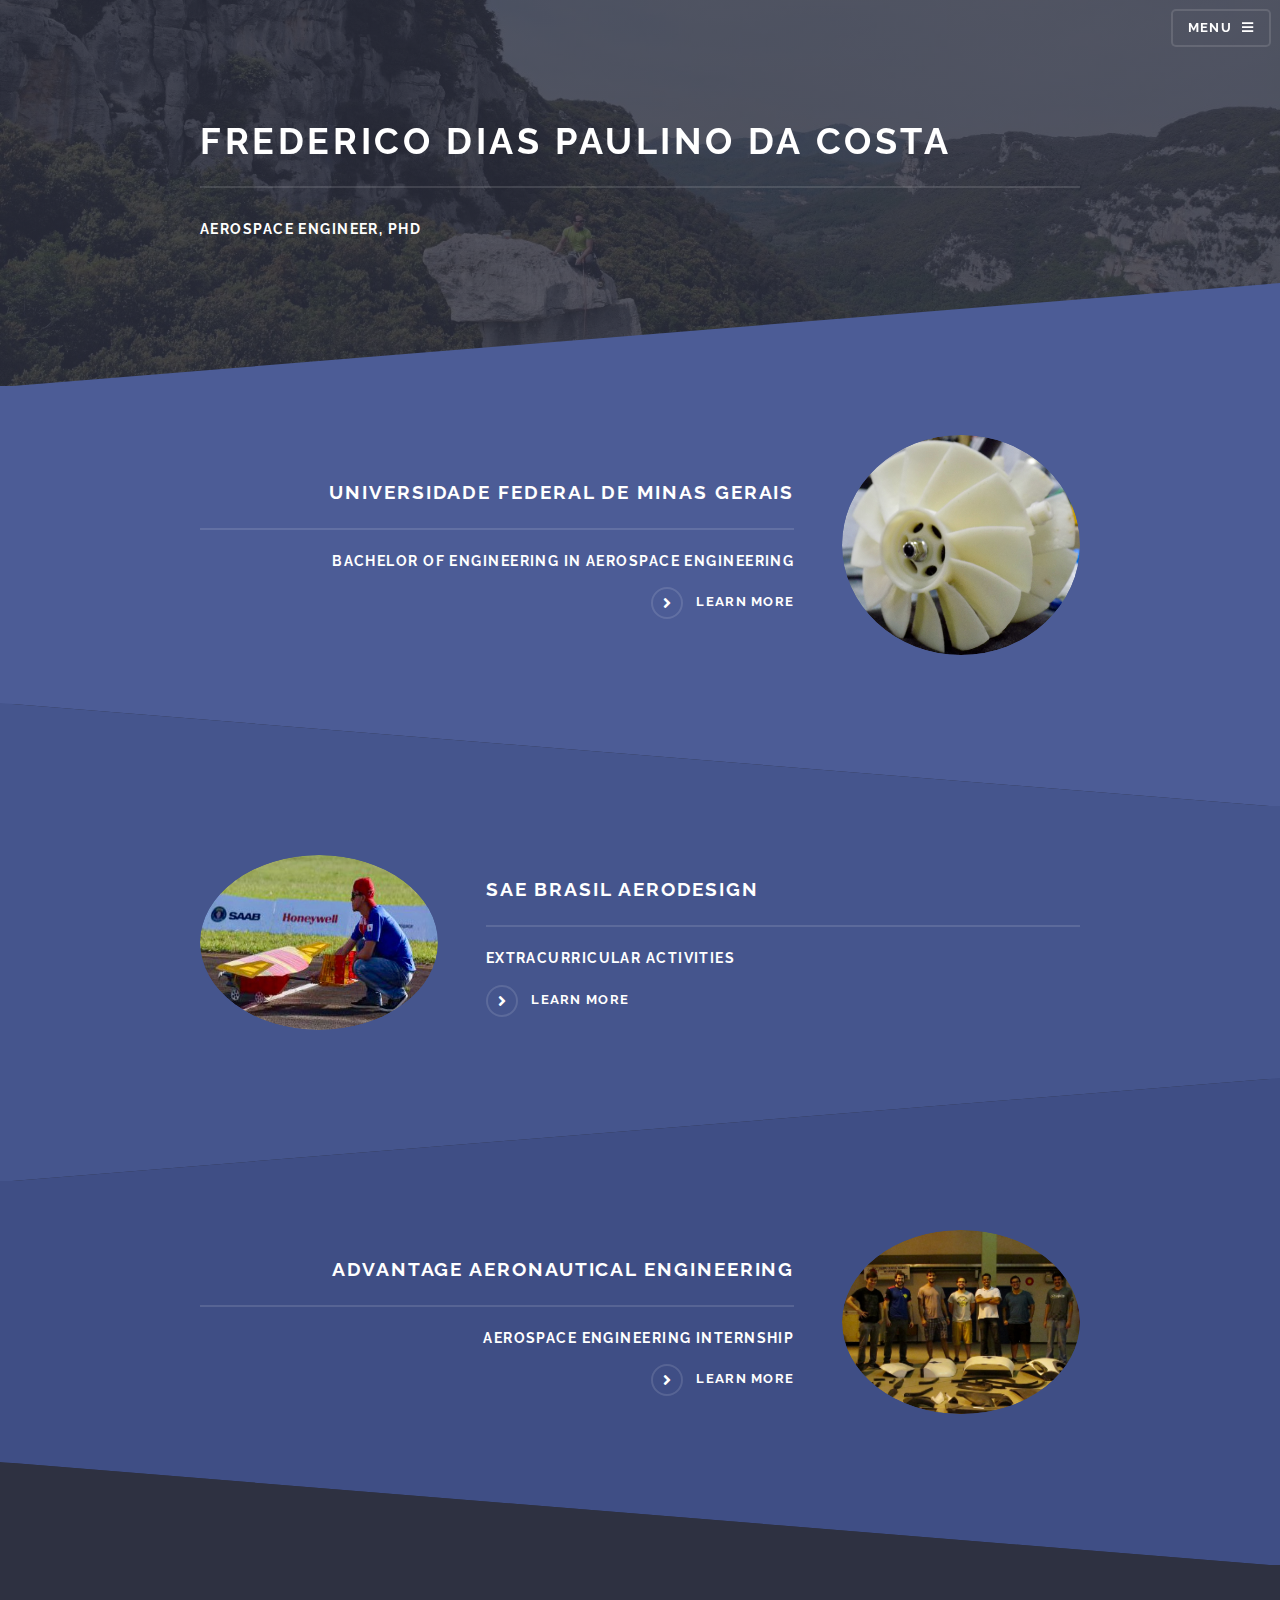
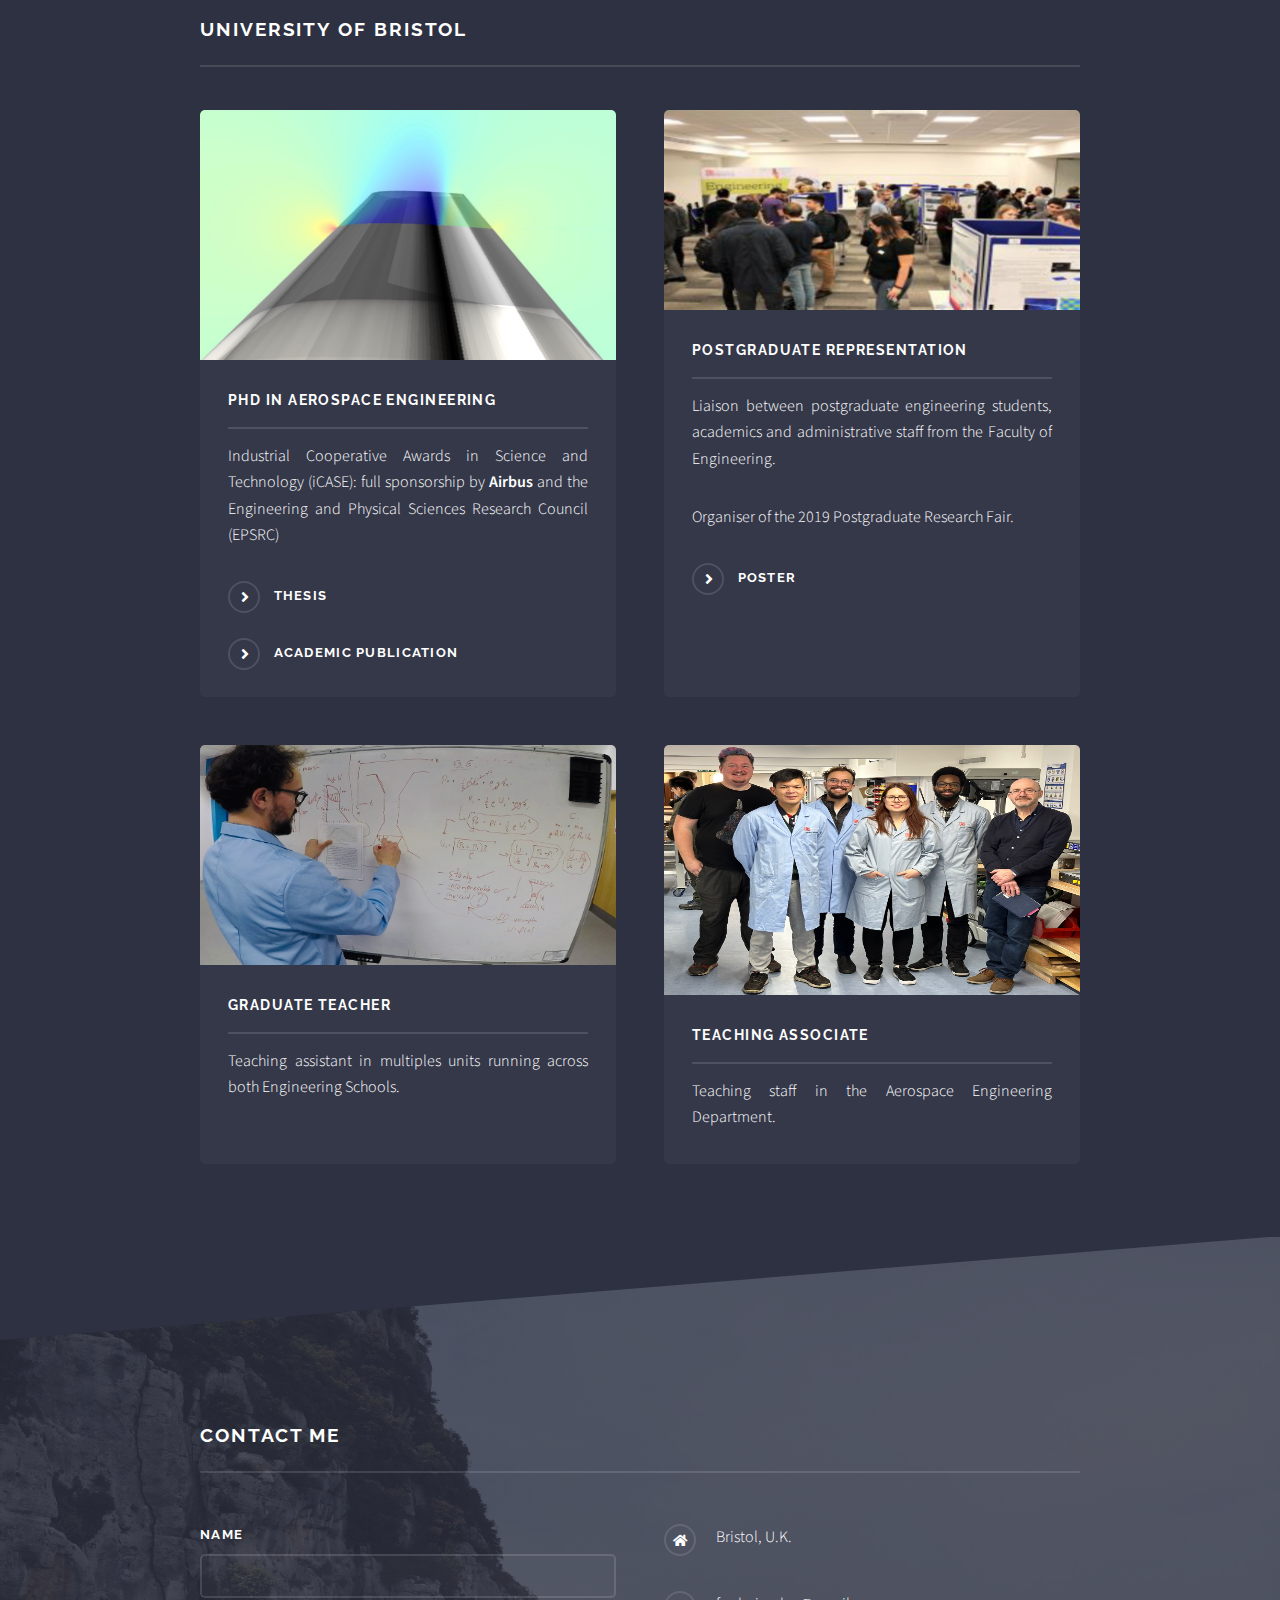
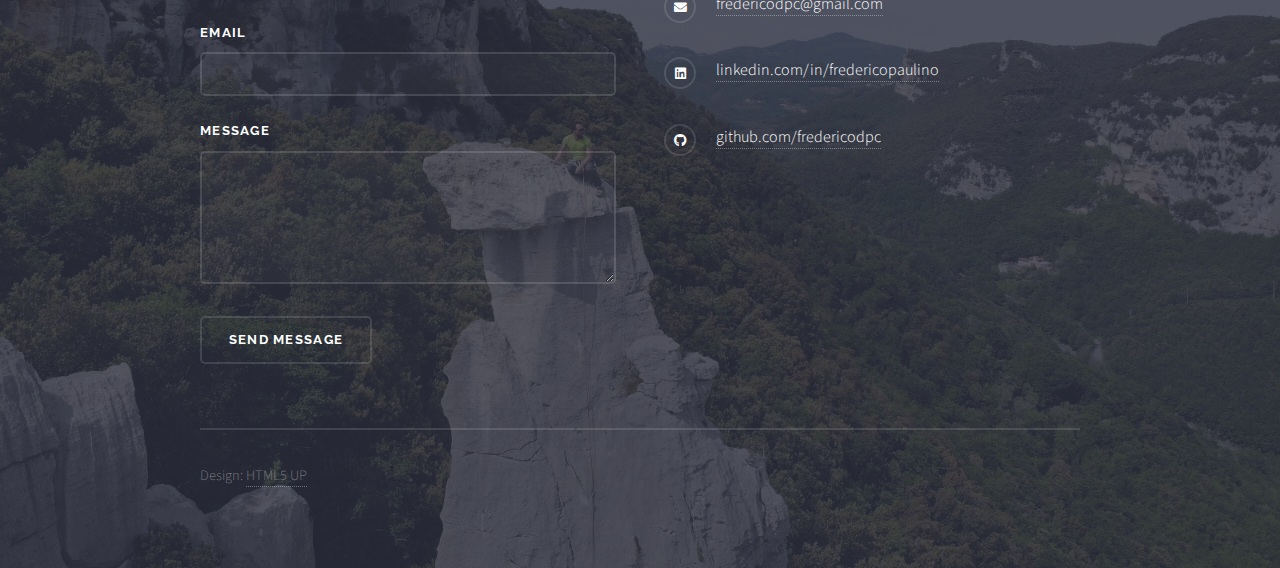
==== index.html @ e32baf4b "Initial commit" ====
<!DOCTYPE HTML>
<!--
	Solid State by HTML5 UP
	html5up.net | @ajlkn
	Free for personal and commercial use under the CCA 3.0 license (html5up.net/license)
-->
<html>
	<head>
		<title>Frederico Paulino, PhD</title>
		<meta charset="utf-8" />
		<meta name="viewport" content="width=device-width, initial-scale=1, user-scalable=no" />  
		<link rel="stylesheet" href="assets/css/main.css" />
		<noscript><link rel="stylesheet" href="assets/css/noscript.css" /></noscript>
	</head>
	<body class="is-preload">

		<!-- Page Wrapper -->
			<div id="page-wrapper">

				<!-- Header -->
					<header id="header" class="alt">
						<h1><a href="index.html">Frederico Paulino, PhD</a></h1>
						<nav>
							<a href="#menu">Menu</a>
						</nav>
					</header>

				<!-- Menu -->
					<nav id="menu">
						<div class="inner">
							<h2>Menu</h2>
							<ul class="links">
								<li><a href="index.html">Home</a></li>
								<li><a href="portfolio.html">Portfolio</a></li>
<!--								<li><a href="elements.html">Elements</a></li>-->
<!--								<li><a href="#">Log In</a></li>-->
<!--								<li><a href="#">Sign Up</a></li>-->
							</ul>
							<a href="#" class="close">Close</a>
						</div>
					</nav>

				<!-- Banner -->
					<section id="banner">
						<div class="inner">
<!--							<div class="logo"><span class="icon fa-gem"></span></div>-->
							<h2>Frederico Dias Paulino da Costa</h2>
							<h3>Aerospace Engineer, PhD</h3>
						</div>
					</section>

				<!-- Wrapper -->
					<section id="wrapper">

<!-- ********************************************************* -->
						<!-- One -->
							<section id="one" class="wrapper spotlight style1">
								<div class="inner">
                                    <a href="#" class="image"><img src="images/credf.jpeg" alt="" /></a>
									<div class="content">
										<h2 class="major">Universidade Federal de Minas Gerais</h2>
                                        <h3>Bachelor Of Engineering in Aerospace Engineering</h3>
                                        
<!--                                        <h3>2011 - 2017</h3>-->
                                        <a href="portfolio.html#ufmg" class="special">Learn more</a>
									</div>
								</div>
							</section>
<!-- ********************************************************* -->
						<!-- Two -->
							<section id="two" class="wrapper alt spotlight style2">
								<div class="inner">
									<a href="#" class="image"><img src="images/aerodesign_1.jpg" alt="" height="175"/></a>
									<div class="content">
										<h2 class="major">SAE Brasil AeroDesign</h2>
										<h3>Extracurricular Activities</h3>
<!--                                        <h3>2012 / 2013</h3>-->
                                        
										<a href="portfolio.html#aerodesign" class="special">Learn more</a>
									</div>
								</div>
							</section>
<!-- ********************************************************* -->
						<!-- Three -->
							<section id="three" class="wrapper spotlight style3">
								<div class="inner">
									<a href="#" class="image"><img src="images/advantage_7.jpg" alt="" /></a>
									<div class="content">
										<h2 class="major">Advantage Aeronautical Engineering</h2>
										<h3>Aerospace Engineering Internship</h3>
                                        
<!--                                        <h3>2016 - 2017</h3>-->
										<a href="portfolio.html#advantage" class="special">Learn more</a>
									</div>
								</div>
							</section>

						<!-- Four -->
							<section id="four" class="wrapper alt style1">
								<div class="inner">
									<h2 class="major">University of Bristol</h2>
<!--									<h3>2017 - 2023</h3>-->
									<section class="features">
										<article>
											<a href="#" class="image"><img src="images/shockshadow.jpeg" alt="" width="100" height="250"/></a>
                                            
											<h3 class="major">PhD in Aerospace Engineering</h3>
											
                                            <p align="justify">Industrial Cooperative Awards in Science and Technology (iCASE): full sponsorship by <strong>Airbus</strong> and the Engineering and Physical Sciences Research Council (EPSRC)</p>
											
                                            <a href="https://research-information.bris.ac.uk/en/studentTheses/simulation-of-observable-in-flight-shockwave-shadows" class="special">Thesis</a>
                                           
                                            <a href="https://arc.aiaa.org/doi/10.2514/6.2021-1483" class="special">Academic Publication </a> 
										</article>
										<article>
											<a href="#" class="image"><img src="images/pgr_rep.png" alt="" width="100" height="200"/></a>
											
                                            <h3 class="major">Postgraduate Representation</h3>
                                            
                                            <p align="justify">Liaison between postgraduate engineering students, academics and administrative staff from the Faculty of Engineering.</p>
                                            
                                            <p class="fa-billboard"> Organiser of the 2019 Postgraduate Research Fair.</p>
                                            
                                            <a href="images/poster.pdf" class="special">Poster</a>
										</article>
										<article>
											<a href="#" class="image"><img src="images/grad_teacher.jpeg" alt="" width="100" height="220"/></a>
											<h3 class="major">Graduate Teacher</h3>
<!--                                            <h5 align="justify">Delivery of virtual fluid mechanics labs during the 2019 pandemic</h5>-->
                                            
											<p align="justify">Teaching assistant in multiples units running across both Engineering Schools.</p>
                                            
                                            
										</article>
										<article>
											<a href="#" class="image"><img src="images/teach_assoc.png" alt="" width="100" height="250"/></a>
											<h3 class="major">Teaching Associate</h3>
											<p align="justify">Teaching staff in the Aerospace Engineering Department.</p>
										</article>
									</section>
<!--
									<ul class="actions">
										<li><a href="#" class="button">Browse All</a></li>
									</ul>
-->
								</div>
							</section>

					</section>

				<!-- Footer -->
					<section id="footer">
						<div class="inner">
							<h2 class="major">Contact Me</h2>
							<p></p>
							<form method="post" action="#">
								<div class="fields">
									<div class="field">
										<label for="name">Name</label>
										<input type="text" name="name" id="name" />
									</div>
									<div class="field">
										<label for="email">Email</label>
										<input type="email" name="email" id="email" />
									</div>
									<div class="field">
										<label for="message">Message</label>
										<textarea name="message" id="message" rows="4"></textarea>
									</div>
								</div>
								<ul class="actions">
									<li><input type="submit" value="Send Message" /></li>
								</ul>
							</form>
							<ul class="contact">
								<li class="icon solid fa-home">
									Bristol, U.K.<br />
								</li>
								<li class="icon solid fa-envelope"><a href="#">fredericodpc@gmail.com</a></li>
                                <li class="icon brands fa-linkedin"><a href="#">linkedin.com/in/fredericopaulino</a>
                                <li class="icon brands fa-github"><a href="#">github.com/fredericodpc</a></li>
							</ul>
							<ul class="copyright">
                                <li>
                                    Design: <a href="http://html5up.net">HTML5 UP</a>
                                </li>
							</ul>
						</div>
					</section>

			</div>

		<!-- Scripts -->
			<script src="assets/js/jquery.min.js"></script>
			<script src="assets/js/jquery.scrollex.min.js"></script>
			<script src="assets/js/browser.min.js"></script>
			<script src="assets/js/breakpoints.min.js"></script>
			<script src="assets/js/util.js"></script>
			<script src="assets/js/main.js"></script>

	</body>
</html>
---- assets/css/main.css ----
@import url(fontawesome-all.min.css);
@import url("https://fonts.googleapis.com/css?family=Raleway:200,700|Source+Sans+Pro:300,600,300italic,600italic");

/*
	Solid State by HTML5 UP
	html5up.net | @ajlkn
	Free for personal and commercial use under the CCA 3.0 license (html5up.net/license)
*/

html, body, div, span, applet, object,
iframe, h1, h2, h3, h4, h5, h6, p, blockquote,
pre, a, abbr, acronym, address, big, cite,
code, del, dfn, em, img, ins, kbd, q, s, samp,
small, strike, strong, sub, sup, tt, var, b,
u, i, center, dl, dt, dd, ol, ul, li, fieldset,
form, label, legend, table, caption, tbody,
tfoot, thead, tr, th, td, article, aside,
canvas, details, embed, figure, figcaption,
footer, header, hgroup, menu, nav, output, ruby,
section, summary, time, mark, audio, video {
	margin: 0;
	padding: 0;
	border: 0;
	font-size: 100%;
	font: inherit;
	vertical-align: baseline;}

article, aside, details, figcaption, figure,
footer, header, hgroup, menu, nav, section {
	display: block;}

body {
	line-height: 1;
}

ol, ul {
	list-style: none;
}

blockquote, q {
	quotes: none;
}

	blockquote:before, blockquote:after, q:before, q:after {
		content: '';
		content: none;
	}

table {
	border-collapse: collapse;
	border-spacing: 0;
}

body {
	-webkit-text-size-adjust: none;
}

mark {
	background-color: transparent;
	color: inherit;
}

input::-moz-focus-inner {
	border: 0;
	padding: 0;
}

input, select, textarea {
	-moz-appearance: none;
	-webkit-appearance: none;
	-ms-appearance: none;
	appearance: none;
}

/* Basic */

	@-ms-viewport {
		width: device-width;
	}

	body {
		-ms-overflow-style: scrollbar;
	}

	@media screen and (max-width: 480px) {

		html, body {
			min-width: 320px;
		}

	}

	html {
		box-sizing: border-box;
	}

	*, *:before, *:after {
		box-sizing: inherit;
	}

	body {
		background-color: #2e3141;
		background-image: linear-gradient(to top, rgba(46, 49, 65, 0.8), rgba(46, 49, 65, 0.8)), url("../../images/bg.jpg");
		background-size: auto,
 cover;
		background-attachment: fixed,
 fixed;
		background-position: center,
 center;
	}

		body.is-preload *, body.is-preload *:before, body.is-preload *:after {
			-moz-animation: none !important;
			-webkit-animation: none !important;
			-ms-animation: none !important;
			animation: none !important;
			-moz-transition: none !important;
			-webkit-transition: none !important;
			-ms-transition: none !important;
			transition: none !important;
		}

/* Type */

	body, input, select, textarea {
		color: #ffffff;
		font-family: "Source Sans Pro", Helvetica, sans-serif;
		font-size: 16.5pt;
		font-weight: 300;
		line-height: 1.65;
	}

		@media screen and (max-width: 1680px) {

			body, input, select, textarea {
				font-size: 13pt;
			}

		}

		@media screen and (max-width: 1280px) {

			body, input, select, textarea {
				font-size: 12pt;
			}

		}

		@media screen and (max-width: 980px) {

			body, input, select, textarea {
				font-size: 12pt;
			}

		}

		@media screen and (max-width: 736px) {

			body, input, select, textarea {
				font-size: 12pt;
			}

		}

		@media screen and (max-width: 480px) {

			body, input, select, textarea {
				font-size: 12pt;
			}

		}

	a {
		-moz-transition: color 0.2s ease-in-out, border-bottom-color 0.2s ease-in-out;
		-webkit-transition: color 0.2s ease-in-out, border-bottom-color 0.2s ease-in-out;
		-ms-transition: color 0.2s ease-in-out, border-bottom-color 0.2s ease-in-out;
		transition: color 0.2s ease-in-out, border-bottom-color 0.2s ease-in-out;
		border-bottom: dotted 1px rgba(255, 255, 255, 0.35);
		color: #ffffff;
		text-decoration: none;
	}

		a:hover {
			border-bottom-color: transparent;
			color: #ffffff !important;
		}

		a.special:not(.button) {
			text-decoration: none;
			border-bottom: 0;
			display: block;
			font-family: Raleway, Helvetica, sans-serif;
			font-size: 0.8em;
			font-weight: 700;
			letter-spacing: 0.1em;
			margin: 0 0 2em 0;
			text-transform: uppercase;
		}

			a.special:not(.button):before {
				-moz-osx-font-smoothing: grayscale;
				-webkit-font-smoothing: antialiased;
				display: inline-block;
				font-style: normal;
				font-variant: normal;
				text-rendering: auto;
				line-height: 1;
				text-transform: none !important;
				font-family: 'Font Awesome 5 Free';
				font-weight: 900;
			}

			a.special:not(.button):before {
				-moz-transition: background-color 0.2s ease-in-out;
				-webkit-transition: background-color 0.2s ease-in-out;
				-ms-transition: background-color 0.2s ease-in-out;
				transition: background-color 0.2s ease-in-out;
				border-radius: 100%;
				border: solid 2px rgba(255, 255, 255, 0.125);
				content: '\f105';
				display: inline-block;
				font-size: 1.25em;
				height: 2em;
				line-height: 1.75em;
				margin-right: 0.85em;
				text-align: center;
				text-indent: 0.15em;
				vertical-align: middle;
				width: 2em;
			}

			a.special:not(.button):hover:before {
				background-color: rgba(255, 255, 255, 0.025);
			}

			a.special:not(.button):active:before {
				background-color: rgba(255, 255, 255, 0.075);
			}

	strong, b {
		color: #ffffff;
		font-weight: 600;
	}

	em, i {
		font-style: italic;
	}

	p {
		margin: 0 0 2em 0;
	}

	h1, h2, h3, h4, h5, h6 {
		color: #ffffff;
		font-family: Raleway, Helvetica, sans-serif;
		font-weight: 700;
		letter-spacing: 0.1em;
		margin: 0 0 1em 0;
		text-transform: uppercase;
	}

		h1 a, h2 a, h3 a, h4 a, h5 a, h6 a {
			color: inherit;
			text-decoration: none;
			border-bottom: 0;
		}

		h1 span, h2 span, h3 span, h4 span, h5 span, h6 span {
			font-weight: 200;
		}

		h1.major, h2.major, h3.major, h4.major, h5.major, h6.major {
			padding-bottom: 1em;
			border-bottom: solid 2px rgba(255, 255, 255, 0.125);
		}

	h2 {
		font-size: 1.2em;
	}

	h3 {
		font-size: 0.9em;
	}

	h4 {
		font-size: 0.7em;
	}

	h5 {
		font-size: 0.7em;
	}

	h6 {
		font-size: 0.7em;
	}

	@media screen and (max-width: 736px) {

		h2 {
			font-size: 1em;
		}

		h3 {
			font-size: 0.8em;
		}

	}

	sub {
		font-size: 0.8em;
		position: relative;
		top: 0.5em;
	}

	sup {
		font-size: 0.8em;
		position: relative;
		top: -0.5em;
	}

	blockquote {
		border-left: solid 4px rgba(255, 255, 255, 0.125);
		font-style: italic;
		margin: 0 0 2em 0;
		padding: 0.5em 0 0.5em 2em;
	}

	code {
		background: rgba(255, 255, 255, 0.025);
		border-radius: 5px;
		border: solid 2px rgba(255, 255, 255, 0.125);
		font-family: "Courier New", monospace;
		font-size: 0.9em;
		margin: 0 0.25em;
		padding: 0.25em 0.65em;
	}

	pre {
		-webkit-overflow-scrolling: touch;
		font-family: "Courier New", monospace;
		font-size: 0.9em;
		margin: 0 0 2em 0;
	}

		pre code {
			display: block;
			line-height: 1.75em;
			padding: 1em 1.5em;
			overflow-x: auto;
		}

	hr {
		border: 0;
		border-bottom: solid 2px rgba(255, 255, 255, 0.125);
		margin: 2.5em 0;
	}

		hr.major {
			margin: 4em 0;
		}

	.align-left {
		text-align: left;
	}

	.align-center {
		text-align: center;
	}

	.align-right {
		text-align: right;
	}

/* Row */

	.row {
		display: flex;
		flex-wrap: wrap;
		box-sizing: border-box;
		align-items: stretch;
	}

		.row > * {
			box-sizing: border-box;
		}

		.row.gtr-uniform > * > :last-child {
			margin-bottom: 0;
		}

		.row.aln-left {
			justify-content: flex-start;
		}

		.row.aln-center {
			justify-content: center;
		}

		.row.aln-right {
			justify-content: flex-end;
		}

		.row.aln-top {
			align-items: flex-start;
		}

		.row.aln-middle {
			align-items: center;
		}

		.row.aln-bottom {
			align-items: flex-end;
		}

		.row > .imp {
			order: -1;
		}

		.row > .col-1 {
			width: 8.33333%;
		}

		.row > .off-1 {
			margin-left: 8.33333%;
		}

		.row > .col-2 {
			width: 16.66667%;
		}

		.row > .off-2 {
			margin-left: 16.66667%;
		}

		.row > .col-3 {
			width: 25%;
		}

		.row > .off-3 {
			margin-left: 25%;
		}

		.row > .col-4 {
			width: 33.33333%;
		}

		.row > .off-4 {
			margin-left: 33.33333%;
		}

		.row > .col-5 {
			width: 41.66667%;
		}

		.row > .off-5 {
			margin-left: 41.66667%;
		}

		.row > .col-6 {
			width: 50%;
		}

		.row > .off-6 {
			margin-left: 50%;
		}

		.row > .col-7 {
			width: 58.33333%;
		}

		.row > .off-7 {
			margin-left: 58.33333%;
		}

		.row > .col-8 {
			width: 66.66667%;
		}

		.row > .off-8 {
			margin-left: 66.66667%;
		}

		.row > .col-9 {
			width: 75%;
		}

		.row > .off-9 {
			margin-left: 75%;
		}

		.row > .col-10 {
			width: 83.33333%;
		}

		.row > .off-10 {
			margin-left: 83.33333%;
		}

		.row > .col-11 {
			width: 91.66667%;
		}

		.row > .off-11 {
			margin-left: 91.66667%;
		}

		.row > .col-12 {
			width: 100%;
		}

		.row > .off-12 {
			margin-left: 100%;
		}

		.row.gtr-0 {
			margin-top: 0;
			margin-left: 0em;
		}

			.row.gtr-0 > * {
				padding: 0 0 0 0em;
			}

			.row.gtr-0.gtr-uniform {
				margin-top: 0em;
			}

				.row.gtr-0.gtr-uniform > * {
					padding-top: 0em;
				}

		.row.gtr-25 {
			margin-top: 0;
			margin-left: -0.4375em;
		}

			.row.gtr-25 > * {
				padding: 0 0 0 0.4375em;
			}

			.row.gtr-25.gtr-uniform {
				margin-top: -0.4375em;
			}

				.row.gtr-25.gtr-uniform > * {
					padding-top: 0.4375em;
				}

		.row.gtr-50 {
			margin-top: 0;
			margin-left: -0.875em;
		}

			.row.gtr-50 > * {
				padding: 0 0 0 0.875em;
			}

			.row.gtr-50.gtr-uniform {
				margin-top: -0.875em;
			}

				.row.gtr-50.gtr-uniform > * {
					padding-top: 0.875em;
				}

		.row {
			margin-top: 0;
			margin-left: -1.75em;
		}

			.row > * {
				padding: 0 0 0 1.75em;
			}

			.row.gtr-uniform {
				margin-top: -1.75em;
			}

				.row.gtr-uniform > * {
					padding-top: 1.75em;
				}

		.row.gtr-150 {
			margin-top: 0;
			margin-left: -2.625em;
		}

			.row.gtr-150 > * {
				padding: 0 0 0 2.625em;
			}

			.row.gtr-150.gtr-uniform {
				margin-top: -2.625em;
			}

				.row.gtr-150.gtr-uniform > * {
					padding-top: 2.625em;
				}

		.row.gtr-200 {
			margin-top: 0;
			margin-left: -3.5em;
		}

			.row.gtr-200 > * {
				padding: 0 0 0 3.5em;
			}

			.row.gtr-200.gtr-uniform {
				margin-top: -3.5em;
			}

				.row.gtr-200.gtr-uniform > * {
					padding-top: 3.5em;
				}

		@media screen and (max-width: 1680px) {

			.row {
				display: flex;
				flex-wrap: wrap;
				box-sizing: border-box;
				align-items: stretch;
			}

				.row > * {
					box-sizing: border-box;
				}

				.row.gtr-uniform > * > :last-child {
					margin-bottom: 0;
				}

				.row.aln-left {
					justify-content: flex-start;
				}

				.row.aln-center {
					justify-content: center;
				}

				.row.aln-right {
					justify-content: flex-end;
				}

				.row.aln-top {
					align-items: flex-start;
				}

				.row.aln-middle {
					align-items: center;
				}

				.row.aln-bottom {
					align-items: flex-end;
				}

				.row > .imp-xlarge {
					order: -1;
				}

				.row > .col-1-xlarge {
					width: 8.33333%;
				}

				.row > .off-1-xlarge {
					margin-left: 8.33333%;
				}

				.row > .col-2-xlarge {
					width: 16.66667%;
				}

				.row > .off-2-xlarge {
					margin-left: 16.66667%;
				}

				.row > .col-3-xlarge {
					width: 25%;
				}

				.row > .off-3-xlarge {
					margin-left: 25%;
				}

				.row > .col-4-xlarge {
					width: 33.33333%;
				}

				.row > .off-4-xlarge {
					margin-left: 33.33333%;
				}

				.row > .col-5-xlarge {
					width: 41.66667%;
				}

				.row > .off-5-xlarge {
					margin-left: 41.66667%;
				}

				.row > .col-6-xlarge {
					width: 50%;
				}

				.row > .off-6-xlarge {
					margin-left: 50%;
				}

				.row > .col-7-xlarge {
					width: 58.33333%;
				}

				.row > .off-7-xlarge {
					margin-left: 58.33333%;
				}

				.row > .col-8-xlarge {
					width: 66.66667%;
				}

				.row > .off-8-xlarge {
					margin-left: 66.66667%;
				}

				.row > .col-9-xlarge {
					width: 75%;
				}

				.row > .off-9-xlarge {
					margin-left: 75%;
				}

				.row > .col-10-xlarge {
					width: 83.33333%;
				}

				.row > .off-10-xlarge {
					margin-left: 83.33333%;
				}

				.row > .col-11-xlarge {
					width: 91.66667%;
				}

				.row > .off-11-xlarge {
					margin-left: 91.66667%;
				}

				.row > .col-12-xlarge {
					width: 100%;
				}

				.row > .off-12-xlarge {
					margin-left: 100%;
				}

				.row.gtr-0 {
					margin-top: 0;
					margin-left: 0em;
				}

					.row.gtr-0 > * {
						padding: 0 0 0 0em;
					}

					.row.gtr-0.gtr-uniform {
						margin-top: 0em;
					}

						.row.gtr-0.gtr-uniform > * {
							padding-top: 0em;
						}

				.row.gtr-25 {
					margin-top: 0;
					margin-left: -0.4375em;
				}

					.row.gtr-25 > * {
						padding: 0 0 0 0.4375em;
					}

					.row.gtr-25.gtr-uniform {
						margin-top: -0.4375em;
					}

						.row.gtr-25.gtr-uniform > * {
							padding-top: 0.4375em;
						}

				.row.gtr-50 {
					margin-top: 0;
					margin-left: -0.875em;
				}

					.row.gtr-50 > * {
						padding: 0 0 0 0.875em;
					}

					.row.gtr-50.gtr-uniform {
						margin-top: -0.875em;
					}

						.row.gtr-50.gtr-uniform > * {
							padding-top: 0.875em;
						}

				.row {
					margin-top: 0;
					margin-left: -1.75em;
				}

					.row > * {
						padding: 0 0 0 1.75em;
					}

					.row.gtr-uniform {
						margin-top: -1.75em;
					}

						.row.gtr-uniform > * {
							padding-top: 1.75em;
						}

				.row.gtr-150 {
					margin-top: 0;
					margin-left: -2.625em;
				}

					.row.gtr-150 > * {
						padding: 0 0 0 2.625em;
					}

					.row.gtr-150.gtr-uniform {
						margin-top: -2.625em;
					}

						.row.gtr-150.gtr-uniform > * {
							padding-top: 2.625em;
						}

				.row.gtr-200 {
					margin-top: 0;
					margin-left: -3.5em;
				}

					.row.gtr-200 > * {
						padding: 0 0 0 3.5em;
					}

					.row.gtr-200.gtr-uniform {
						margin-top: -3.5em;
					}

						.row.gtr-200.gtr-uniform > * {
							padding-top: 3.5em;
						}

		}

		@media screen and (max-width: 1280px) {

			.row {
				display: flex;
				flex-wrap: wrap;
				box-sizing: border-box;
				align-items: stretch;
			}

				.row > * {
					box-sizing: border-box;
				}

				.row.gtr-uniform > * > :last-child {
					margin-bottom: 0;
				}

				.row.aln-left {
					justify-content: flex-start;
				}

				.row.aln-center {
					justify-content: center;
				}

				.row.aln-right {
					justify-content: flex-end;
				}

				.row.aln-top {
					align-items: flex-start;
				}

				.row.aln-middle {
					align-items: center;
				}

				.row.aln-bottom {
					align-items: flex-end;
				}

				.row > .imp-large {
					order: -1;
				}

				.row > .col-1-large {
					width: 8.33333%;
				}

				.row > .off-1-large {
					margin-left: 8.33333%;
				}

				.row > .col-2-large {
					width: 16.66667%;
				}

				.row > .off-2-large {
					margin-left: 16.66667%;
				}

				.row > .col-3-large {
					width: 25%;
				}

				.row > .off-3-large {
					margin-left: 25%;
				}

				.row > .col-4-large {
					width: 33.33333%;
				}

				.row > .off-4-large {
					margin-left: 33.33333%;
				}

				.row > .col-5-large {
					width: 41.66667%;
				}

				.row > .off-5-large {
					margin-left: 41.66667%;
				}

				.row > .col-6-large {
					width: 50%;
				}

				.row > .off-6-large {
					margin-left: 50%;
				}

				.row > .col-7-large {
					width: 58.33333%;
				}

				.row > .off-7-large {
					margin-left: 58.33333%;
				}

				.row > .col-8-large {
					width: 66.66667%;
				}

				.row > .off-8-large {
					margin-left: 66.66667%;
				}

				.row > .col-9-large {
					width: 75%;
				}

				.row > .off-9-large {
					margin-left: 75%;
				}

				.row > .col-10-large {
					width: 83.33333%;
				}

				.row > .off-10-large {
					margin-left: 83.33333%;
				}

				.row > .col-11-large {
					width: 91.66667%;
				}

				.row > .off-11-large {
					margin-left: 91.66667%;
				}

				.row > .col-12-large {
					width: 100%;
				}

				.row > .off-12-large {
					margin-left: 100%;
				}

				.row.gtr-0 {
					margin-top: 0;
					margin-left: 0em;
				}

					.row.gtr-0 > * {
						padding: 0 0 0 0em;
					}

					.row.gtr-0.gtr-uniform {
						margin-top: 0em;
					}

						.row.gtr-0.gtr-uniform > * {
							padding-top: 0em;
						}

				.row.gtr-25 {
					margin-top: 0;
					margin-left: -0.4375em;
				}

					.row.gtr-25 > * {
						padding: 0 0 0 0.4375em;
					}

					.row.gtr-25.gtr-uniform {
						margin-top: -0.4375em;
					}

						.row.gtr-25.gtr-uniform > * {
							padding-top: 0.4375em;
						}

				.row.gtr-50 {
					margin-top: 0;
					margin-left: -0.875em;
				}

					.row.gtr-50 > * {
						padding: 0 0 0 0.875em;
					}

					.row.gtr-50.gtr-uniform {
						margin-top: -0.875em;
					}

						.row.gtr-50.gtr-uniform > * {
							padding-top: 0.875em;
						}

				.row {
					margin-top: 0;
					margin-left: -1.75em;
				}

					.row > * {
						padding: 0 0 0 1.75em;
					}

					.row.gtr-uniform {
						margin-top: -1.75em;
					}

						.row.gtr-uniform > * {
							padding-top: 1.75em;
						}

				.row.gtr-150 {
					margin-top: 0;
					margin-left: -2.625em;
				}

					.row.gtr-150 > * {
						padding: 0 0 0 2.625em;
					}

					.row.gtr-150.gtr-uniform {
						margin-top: -2.625em;
					}

						.row.gtr-150.gtr-uniform > * {
							padding-top: 2.625em;
						}

				.row.gtr-200 {
					margin-top: 0;
					margin-left: -3.5em;
				}

					.row.gtr-200 > * {
						padding: 0 0 0 3.5em;
					}

					.row.gtr-200.gtr-uniform {
						margin-top: -3.5em;
					}

						.row.gtr-200.gtr-uniform > * {
							padding-top: 3.5em;
						}

		}

		@media screen and (max-width: 980px) {

			.row {
				display: flex;
				flex-wrap: wrap;
				box-sizing: border-box;
				align-items: stretch;
			}

				.row > * {
					box-sizing: border-box;
				}

				.row.gtr-uniform > * > :last-child {
					margin-bottom: 0;
				}

				.row.aln-left {
					justify-content: flex-start;
				}

				.row.aln-center {
					justify-content: center;
				}

				.row.aln-right {
					justify-content: flex-end;
				}

				.row.aln-top {
					align-items: flex-start;
				}

				.row.aln-middle {
					align-items: center;
				}

				.row.aln-bottom {
					align-items: flex-end;
				}

				.row > .imp-medium {
					order: -1;
				}

				.row > .col-1-medium {
					width: 8.33333%;
				}

				.row > .off-1-medium {
					margin-left: 8.33333%;
				}

				.row > .col-2-medium {
					width: 16.66667%;
				}

				.row > .off-2-medium {
					margin-left: 16.66667%;
				}

				.row > .col-3-medium {
					width: 25%;
				}

				.row > .off-3-medium {
					margin-left: 25%;
				}

				.row > .col-4-medium {
					width: 33.33333%;
				}

				.row > .off-4-medium {
					margin-left: 33.33333%;
				}

				.row > .col-5-medium {
					width: 41.66667%;
				}

				.row > .off-5-medium {
					margin-left: 41.66667%;
				}

				.row > .col-6-medium {
					width: 50%;
				}

				.row > .off-6-medium {
					margin-left: 50%;
				}

				.row > .col-7-medium {
					width: 58.33333%;
				}

				.row > .off-7-medium {
					margin-left: 58.33333%;
				}

				.row > .col-8-medium {
					width: 66.66667%;
				}

				.row > .off-8-medium {
					margin-left: 66.66667%;
				}

				.row > .col-9-medium {
					width: 75%;
				}

				.row > .off-9-medium {
					margin-left: 75%;
				}

				.row > .col-10-medium {
					width: 83.33333%;
				}

				.row > .off-10-medium {
					margin-left: 83.33333%;
				}

				.row > .col-11-medium {
					width: 91.66667%;
				}

				.row > .off-11-medium {
					margin-left: 91.66667%;
				}

				.row > .col-12-medium {
					width: 100%;
				}

				.row > .off-12-medium {
					margin-left: 100%;
				}

				.row.gtr-0 {
					margin-top: 0;
					margin-left: 0em;
				}

					.row.gtr-0 > * {
						padding: 0 0 0 0em;
					}

					.row.gtr-0.gtr-uniform {
						margin-top: 0em;
					}

						.row.gtr-0.gtr-uniform > * {
							padding-top: 0em;
						}

				.row.gtr-25 {
					margin-top: 0;
					margin-left: -0.4375em;
				}

					.row.gtr-25 > * {
						padding: 0 0 0 0.4375em;
					}

					.row.gtr-25.gtr-uniform {
						margin-top: -0.4375em;
					}

						.row.gtr-25.gtr-uniform > * {
							padding-top: 0.4375em;
						}

				.row.gtr-50 {
					margin-top: 0;
					margin-left: -0.875em;
				}

					.row.gtr-50 > * {
						padding: 0 0 0 0.875em;
					}

					.row.gtr-50.gtr-uniform {
						margin-top: -0.875em;
					}

						.row.gtr-50.gtr-uniform > * {
							padding-top: 0.875em;
						}

				.row {
					margin-top: 0;
					margin-left: -1.75em;
				}

					.row > * {
						padding: 0 0 0 1.75em;
					}

					.row.gtr-uniform {
						margin-top: -1.75em;
					}

						.row.gtr-uniform > * {
							padding-top: 1.75em;
						}

				.row.gtr-150 {
					margin-top: 0;
					margin-left: -2.625em;
				}

					.row.gtr-150 > * {
						padding: 0 0 0 2.625em;
					}

					.row.gtr-150.gtr-uniform {
						margin-top: -2.625em;
					}

						.row.gtr-150.gtr-uniform > * {
							padding-top: 2.625em;
						}

				.row.gtr-200 {
					margin-top: 0;
					margin-left: -3.5em;
				}

					.row.gtr-200 > * {
						padding: 0 0 0 3.5em;
					}

					.row.gtr-200.gtr-uniform {
						margin-top: -3.5em;
					}

						.row.gtr-200.gtr-uniform > * {
							padding-top: 3.5em;
						}

		}

		@media screen and (max-width: 736px) {

			.row {
				display: flex;
				flex-wrap: wrap;
				box-sizing: border-box;
				align-items: stretch;
			}

				.row > * {
					box-sizing: border-box;
				}

				.row.gtr-uniform > * > :last-child {
					margin-bottom: 0;
				}

				.row.aln-left {
					justify-content: flex-start;
				}

				.row.aln-center {
					justify-content: center;
				}

				.row.aln-right {
					justify-content: flex-end;
				}

				.row.aln-top {
					align-items: flex-start;
				}

				.row.aln-middle {
					align-items: center;
				}

				.row.aln-bottom {
					align-items: flex-end;
				}

				.row > .imp-small {
					order: -1;
				}

				.row > .col-1-small {
					width: 8.33333%;
				}

				.row > .off-1-small {
					margin-left: 8.33333%;
				}

				.row > .col-2-small {
					width: 16.66667%;
				}

				.row > .off-2-small {
					margin-left: 16.66667%;
				}

				.row > .col-3-small {
					width: 25%;
				}

				.row > .off-3-small {
					margin-left: 25%;
				}

				.row > .col-4-small {
					width: 33.33333%;
				}

				.row > .off-4-small {
					margin-left: 33.33333%;
				}

				.row > .col-5-small {
					width: 41.66667%;
				}

				.row > .off-5-small {
					margin-left: 41.66667%;
				}

				.row > .col-6-small {
					width: 50%;
				}

				.row > .off-6-small {
					margin-left: 50%;
				}

				.row > .col-7-small {
					width: 58.33333%;
				}

				.row > .off-7-small {
					margin-left: 58.33333%;
				}

				.row > .col-8-small {
					width: 66.66667%;
				}

				.row > .off-8-small {
					margin-left: 66.66667%;
				}

				.row > .col-9-small {
					width: 75%;
				}

				.row > .off-9-small {
					margin-left: 75%;
				}

				.row > .col-10-small {
					width: 83.33333%;
				}

				.row > .off-10-small {
					margin-left: 83.33333%;
				}

				.row > .col-11-small {
					width: 91.66667%;
				}

				.row > .off-11-small {
					margin-left: 91.66667%;
				}

				.row > .col-12-small {
					width: 100%;
				}

				.row > .off-12-small {
					margin-left: 100%;
				}

				.row.gtr-0 {
					margin-top: 0;
					margin-left: 0em;
				}

					.row.gtr-0 > * {
						padding: 0 0 0 0em;
					}

					.row.gtr-0.gtr-uniform {
						margin-top: 0em;
					}

						.row.gtr-0.gtr-uniform > * {
							padding-top: 0em;
						}

				.row.gtr-25 {
					margin-top: 0;
					margin-left: -0.3125em;
				}

					.row.gtr-25 > * {
						padding: 0 0 0 0.3125em;
					}

					.row.gtr-25.gtr-uniform {
						margin-top: -0.3125em;
					}

						.row.gtr-25.gtr-uniform > * {
							padding-top: 0.3125em;
						}

				.row.gtr-50 {
					margin-top: 0;
					margin-left: -0.625em;
				}

					.row.gtr-50 > * {
						padding: 0 0 0 0.625em;
					}

					.row.gtr-50.gtr-uniform {
						margin-top: -0.625em;
					}

						.row.gtr-50.gtr-uniform > * {
							padding-top: 0.625em;
						}

				.row {
					margin-top: 0;
					margin-left: -1.25em;
				}

					.row > * {
						padding: 0 0 0 1.25em;
					}

					.row.gtr-uniform {
						margin-top: -1.25em;
					}

						.row.gtr-uniform > * {
							padding-top: 1.25em;
						}

				.row.gtr-150 {
					margin-top: 0;
					margin-left: -1.875em;
				}

					.row.gtr-150 > * {
						padding: 0 0 0 1.875em;
					}

					.row.gtr-150.gtr-uniform {
						margin-top: -1.875em;
					}

						.row.gtr-150.gtr-uniform > * {
							padding-top: 1.875em;
						}

				.row.gtr-200 {
					margin-top: 0;
					margin-left: -2.5em;
				}

					.row.gtr-200 > * {
						padding: 0 0 0 2.5em;
					}

					.row.gtr-200.gtr-uniform {
						margin-top: -2.5em;
					}

						.row.gtr-200.gtr-uniform > * {
							padding-top: 2.5em;
						}

		}

		@media screen and (max-width: 480px) {

			.row {
				display: flex;
				flex-wrap: wrap;
				box-sizing: border-box;
				align-items: stretch;
			}

				.row > * {
					box-sizing: border-box;
				}

				.row.gtr-uniform > * > :last-child {
					margin-bottom: 0;
				}

				.row.aln-left {
					justify-content: flex-start;
				}

				.row.aln-center {
					justify-content: center;
				}

				.row.aln-right {
					justify-content: flex-end;
				}

				.row.aln-top {
					align-items: flex-start;
				}

				.row.aln-middle {
					align-items: center;
				}

				.row.aln-bottom {
					align-items: flex-end;
				}

				.row > .imp-xsmall {
					order: -1;
				}

				.row > .col-1-xsmall {
					width: 8.33333%;
				}

				.row > .off-1-xsmall {
					margin-left: 8.33333%;
				}

				.row > .col-2-xsmall {
					width: 16.66667%;
				}

				.row > .off-2-xsmall {
					margin-left: 16.66667%;
				}

				.row > .col-3-xsmall {
					width: 25%;
				}

				.row > .off-3-xsmall {
					margin-left: 25%;
				}

				.row > .col-4-xsmall {
					width: 33.33333%;
				}

				.row > .off-4-xsmall {
					margin-left: 33.33333%;
				}

				.row > .col-5-xsmall {
					width: 41.66667%;
				}

				.row > .off-5-xsmall {
					margin-left: 41.66667%;
				}

				.row > .col-6-xsmall {
					width: 50%;
				}

				.row > .off-6-xsmall {
					margin-left: 50%;
				}

				.row > .col-7-xsmall {
					width: 58.33333%;
				}

				.row > .off-7-xsmall {
					margin-left: 58.33333%;
				}

				.row > .col-8-xsmall {
					width: 66.66667%;
				}

				.row > .off-8-xsmall {
					margin-left: 66.66667%;
				}

				.row > .col-9-xsmall {
					width: 75%;
				}

				.row > .off-9-xsmall {
					margin-left: 75%;
				}

				.row > .col-10-xsmall {
					width: 83.33333%;
				}

				.row > .off-10-xsmall {
					margin-left: 83.33333%;
				}

				.row > .col-11-xsmall {
					width: 91.66667%;
				}

				.row > .off-11-xsmall {
					margin-left: 91.66667%;
				}

				.row > .col-12-xsmall {
					width: 100%;
				}

				.row > .off-12-xsmall {
					margin-left: 100%;
				}

				.row.gtr-0 {
					margin-top: 0;
					margin-left: 0em;
				}

					.row.gtr-0 > * {
						padding: 0 0 0 0em;
					}

					.row.gtr-0.gtr-uniform {
						margin-top: 0em;
					}

						.row.gtr-0.gtr-uniform > * {
							padding-top: 0em;
						}

				.row.gtr-25 {
					margin-top: 0;
					margin-left: -0.3125em;
				}

					.row.gtr-25 > * {
						padding: 0 0 0 0.3125em;
					}

					.row.gtr-25.gtr-uniform {
						margin-top: -0.3125em;
					}

						.row.gtr-25.gtr-uniform > * {
							padding-top: 0.3125em;
						}

				.row.gtr-50 {
					margin-top: 0;
					margin-left: -0.625em;
				}

					.row.gtr-50 > * {
						padding: 0 0 0 0.625em;
					}

					.row.gtr-50.gtr-uniform {
						margin-top: -0.625em;
					}

						.row.gtr-50.gtr-uniform > * {
							padding-top: 0.625em;
						}

				.row {
					margin-top: 0;
					margin-left: -1.25em;
				}

					.row > * {
						padding: 0 0 0 1.25em;
					}

					.row.gtr-uniform {
						margin-top: -1.25em;
					}

						.row.gtr-uniform > * {
							padding-top: 1.25em;
						}

				.row.gtr-150 {
					margin-top: 0;
					margin-left: -1.875em;
				}

					.row.gtr-150 > * {
						padding: 0 0 0 1.875em;
					}

					.row.gtr-150.gtr-uniform {
						margin-top: -1.875em;
					}

						.row.gtr-150.gtr-uniform > * {
							padding-top: 1.875em;
						}

				.row.gtr-200 {
					margin-top: 0;
					margin-left: -2.5em;
				}

					.row.gtr-200 > * {
						padding: 0 0 0 2.5em;
					}

					.row.gtr-200.gtr-uniform {
						margin-top: -2.5em;
					}

						.row.gtr-200.gtr-uniform > * {
							padding-top: 2.5em;
						}

		}

		@media screen and (max-width: 360px) {

			.row {
				display: flex;
				flex-wrap: wrap;
				box-sizing: border-box;
				align-items: stretch;
			}

				.row > * {
					box-sizing: border-box;
				}

				.row.gtr-uniform > * > :last-child {
					margin-bottom: 0;
				}

				.row.aln-left {
					justify-content: flex-start;
				}

				.row.aln-center {
					justify-content: center;
				}

				.row.aln-right {
					justify-content: flex-end;
				}

				.row.aln-top {
					align-items: flex-start;
				}

				.row.aln-middle {
					align-items: center;
				}

				.row.aln-bottom {
					align-items: flex-end;
				}

				.row > .imp-xxsmall {
					order: -1;
				}

				.row > .col-1-xxsmall {
					width: 8.33333%;
				}

				.row > .off-1-xxsmall {
					margin-left: 8.33333%;
				}

				.row > .col-2-xxsmall {
					width: 16.66667%;
				}

				.row > .off-2-xxsmall {
					margin-left: 16.66667%;
				}

				.row > .col-3-xxsmall {
					width: 25%;
				}

				.row > .off-3-xxsmall {
					margin-left: 25%;
				}

				.row > .col-4-xxsmall {
					width: 33.33333%;
				}

				.row > .off-4-xxsmall {
					margin-left: 33.33333%;
				}

				.row > .col-5-xxsmall {
					width: 41.66667%;
				}

				.row > .off-5-xxsmall {
					margin-left: 41.66667%;
				}

				.row > .col-6-xxsmall {
					width: 50%;
				}

				.row > .off-6-xxsmall {
					margin-left: 50%;
				}

				.row > .col-7-xxsmall {
					width: 58.33333%;
				}

				.row > .off-7-xxsmall {
					margin-left: 58.33333%;
				}

				.row > .col-8-xxsmall {
					width: 66.66667%;
				}

				.row > .off-8-xxsmall {
					margin-left: 66.66667%;
				}

				.row > .col-9-xxsmall {
					width: 75%;
				}

				.row > .off-9-xxsmall {
					margin-left: 75%;
				}

				.row > .col-10-xxsmall {
					width: 83.33333%;
				}

				.row > .off-10-xxsmall {
					margin-left: 83.33333%;
				}

				.row > .col-11-xxsmall {
					width: 91.66667%;
				}

				.row > .off-11-xxsmall {
					margin-left: 91.66667%;
				}

				.row > .col-12-xxsmall {
					width: 100%;
				}

				.row > .off-12-xxsmall {
					margin-left: 100%;
				}

				.row.gtr-0 {
					margin-top: 0;
					margin-left: 0em;
				}

					.row.gtr-0 > * {
						padding: 0 0 0 0em;
					}

					.row.gtr-0.gtr-uniform {
						margin-top: 0em;
					}

						.row.gtr-0.gtr-uniform > * {
							padding-top: 0em;
						}

				.row.gtr-25 {
					margin-top: 0;
					margin-left: -0.3125em;
				}

					.row.gtr-25 > * {
						padding: 0 0 0 0.3125em;
					}

					.row.gtr-25.gtr-uniform {
						margin-top: -0.3125em;
					}

						.row.gtr-25.gtr-uniform > * {
							padding-top: 0.3125em;
						}

				.row.gtr-50 {
					margin-top: 0;
					margin-left: -0.625em;
				}

					.row.gtr-50 > * {
						padding: 0 0 0 0.625em;
					}

					.row.gtr-50.gtr-uniform {
						margin-top: -0.625em;
					}

						.row.gtr-50.gtr-uniform > * {
							padding-top: 0.625em;
						}

				.row {
					margin-top: 0;
					margin-left: -1.25em;
				}

					.row > * {
						padding: 0 0 0 1.25em;
					}

					.row.gtr-uniform {
						margin-top: -1.25em;
					}

						.row.gtr-uniform > * {
							padding-top: 1.25em;
						}

				.row.gtr-150 {
					margin-top: 0;
					margin-left: -1.875em;
				}

					.row.gtr-150 > * {
						padding: 0 0 0 1.875em;
					}

					.row.gtr-150.gtr-uniform {
						margin-top: -1.875em;
					}

						.row.gtr-150.gtr-uniform > * {
							padding-top: 1.875em;
						}

				.row.gtr-200 {
					margin-top: 0;
					margin-left: -2.5em;
				}

					.row.gtr-200 > * {
						padding: 0 0 0 2.5em;
					}

					.row.gtr-200.gtr-uniform {
						margin-top: -2.5em;
					}

						.row.gtr-200.gtr-uniform > * {
							padding-top: 2.5em;
						}

		}

/* Section/Article */

	section.special, article.special {
		text-align: center;
	}

/* Form */

	form {
		margin: 0 0 2em 0;
	}

		form > :last-child {
			margin-bottom: 0;
		}

		form > .fields {
			display: -moz-flex;
			display: -webkit-flex;
			display: -ms-flex;
			display: flex;
			-moz-flex-wrap: wrap;
			-webkit-flex-wrap: wrap;
			-ms-flex-wrap: wrap;
			flex-wrap: wrap;
			width: calc(100% + 3em);
			margin: -1.5em 0 2em -1.5em;
		}

			form > .fields > .field {
				-moz-flex-grow: 0;
				-webkit-flex-grow: 0;
				-ms-flex-grow: 0;
				flex-grow: 0;
				-moz-flex-shrink: 0;
				-webkit-flex-shrink: 0;
				-ms-flex-shrink: 0;
				flex-shrink: 0;
				padding: 1.5em 0 0 1.5em;
				width: calc(100% - 1.5em);
			}

				form > .fields > .field.half {
					width: calc(50% - 0.75em);
				}

				form > .fields > .field.third {
					width: calc(100%/3 - 0.5em);
				}

				form > .fields > .field.quarter {
					width: calc(25% - 0.375em);
				}

		@media screen and (max-width: 480px) {

			form > .fields {
				width: calc(100% + 3em);
				margin: -1.5em 0 2em -1.5em;
			}

				form > .fields > .field {
					padding: 1.5em 0 0 1.5em;
					width: calc(100% - 1.5em);
				}

					form > .fields > .field.half {
						width: calc(100% - 1.5em);
					}

					form > .fields > .field.third {
						width: calc(100% - 1.5em);
					}

					form > .fields > .field.quarter {
						width: calc(100% - 1.5em);
					}

		}

	label {
		color: #ffffff;
		display: block;
		font-family: Raleway, Helvetica, sans-serif;
		font-size: 0.8em;
		font-weight: 700;
		letter-spacing: 0.1em;
		margin: 0 0 0.7em 0;
		text-transform: uppercase;
	}

	input[type="text"],
	input[type="password"],
	input[type="email"],
	input[type="tel"],
	select,
	textarea {
		-moz-appearance: none;
		-webkit-appearance: none;
		-ms-appearance: none;
		appearance: none;
		background: rgba(255, 255, 255, 0.025);
		border-radius: 5px;
		border: none;
		border: solid 2px rgba(255, 255, 255, 0.125);
		color: inherit;
		display: block;
		outline: 0;
		padding: 0 1em;
		text-decoration: none;
		width: 100%;
	}

		input[type="text"]:invalid,
		input[type="password"]:invalid,
		input[type="email"]:invalid,
		input[type="tel"]:invalid,
		select:invalid,
		textarea:invalid {
			box-shadow: none;
		}

		input[type="text"]:focus,
		input[type="password"]:focus,
		input[type="email"]:focus,
		input[type="tel"]:focus,
		select:focus,
		textarea:focus {
			border-color: #5b6ba6;
		}

	select {
		background-image: url("data:image/svg+xml;charset=utf8,%3Csvg xmlns='http://www.w3.org/2000/svg' width='40' height='40' preserveAspectRatio='none' viewBox='0 0 40 40'%3E%3Cpath d='M9.4,12.3l10.4,10.4l10.4-10.4c0.2-0.2,0.5-0.4,0.9-0.4c0.3,0,0.6,0.1,0.9,0.4l3.3,3.3c0.2,0.2,0.4,0.5,0.4,0.9 c0,0.4-0.1,0.6-0.4,0.9L20.7,31.9c-0.2,0.2-0.5,0.4-0.9,0.4c-0.3,0-0.6-0.1-0.9-0.4L4.3,17.3c-0.2-0.2-0.4-0.5-0.4-0.9 c0-0.4,0.1-0.6,0.4-0.9l3.3-3.3c0.2-0.2,0.5-0.4,0.9-0.4S9.1,12.1,9.4,12.3z' fill='rgba(255, 255, 255, 0.125)' /%3E%3C/svg%3E");
		background-size: 1.25rem;
		background-repeat: no-repeat;
		background-position: calc(100% - 1rem) center;
		height: 2.75em;
		padding-right: 2.75em;
		text-overflow: ellipsis;
	}

		select option {
			color: #ffffff;
			background: #2e3141;
		}

		select:focus::-ms-value {
			background-color: transparent;
		}

		select::-ms-expand {
			display: none;
		}

	input[type="text"],
	input[type="password"],
	input[type="email"],
	select {
		height: 2.75em;
	}

	textarea {
		padding: 0.75em 1em;
	}

	input[type="checkbox"],
	input[type="radio"] {
		-moz-appearance: none;
		-webkit-appearance: none;
		-ms-appearance: none;
		appearance: none;
		display: block;
		float: left;
		margin-right: -2em;
		opacity: 0;
		width: 1em;
		z-index: -1;
	}

		input[type="checkbox"] + label,
		input[type="radio"] + label {
			text-decoration: none;
			color: #ffffff;
			cursor: pointer;
			display: inline-block;
			font-size: 1em;
			font-family: "Source Sans Pro", Helvetica, sans-serif;
			text-transform: none;
			letter-spacing: 0;
			font-weight: 300;
			padding-left: 2.4em;
			padding-right: 0.75em;
			position: relative;
		}

			input[type="checkbox"] + label:before,
			input[type="radio"] + label:before {
				-moz-osx-font-smoothing: grayscale;
				-webkit-font-smoothing: antialiased;
				display: inline-block;
				font-style: normal;
				font-variant: normal;
				text-rendering: auto;
				line-height: 1;
				text-transform: none !important;
				font-family: 'Font Awesome 5 Free';
				font-weight: 900;
			}

			input[type="checkbox"] + label:before,
			input[type="radio"] + label:before {
				background: rgba(255, 255, 255, 0.025);
				border-radius: 5px;
				border: solid 2px rgba(255, 255, 255, 0.125);
				content: '';
				display: inline-block;
				font-size: 0.8em;
				height: 2.0625em;
				left: 0;
				line-height: 2.0625em;
				position: absolute;
				text-align: center;
				top: 0;
				width: 2.0625em;
			}

		input[type="checkbox"]:checked + label:before,
		input[type="radio"]:checked + label:before {
			background: #ffffff;
			border-color: #ffffff;
			content: '\f00c';
			color: #2e3141;
		}

		input[type="checkbox"]:focus + label:before,
		input[type="radio"]:focus + label:before {
			border-color: #4c5c96;
		}

	input[type="checkbox"] + label:before {
		border-radius: 5px;
	}

	input[type="radio"] + label:before {
		border-radius: 100%;
	}

	::-webkit-input-placeholder {
		color: rgba(255, 255, 255, 0.35) !important;
		opacity: 1.0;
	}

	:-moz-placeholder {
		color: rgba(255, 255, 255, 0.35) !important;
		opacity: 1.0;
	}

	::-moz-placeholder {
		color: rgba(255, 255, 255, 0.35) !important;
		opacity: 1.0;
	}

	:-ms-input-placeholder {
		color: rgba(255, 255, 255, 0.35) !important;
		opacity: 1.0;
	}

/* Box */

	.box {
		border-radius: 5px;
		border: solid 2px rgba(255, 255, 255, 0.125);
		margin-bottom: 2em;
		padding: 1.5em;
	}

		.box > :last-child,
		.box > :last-child > :last-child,
		.box > :last-child > :last-child > :last-child {
			margin-bottom: 0;
		}

		.box.alt {
			border: 0;
			border-radius: 0;
			padding: 0;
		}

/* Icon */

	.icon {
		text-decoration: none;
		border-bottom: none;
		position: relative;
	}

		.icon:before {
			-moz-osx-font-smoothing: grayscale;
			-webkit-font-smoothing: antialiased;
			display: inline-block;
			font-style: normal;
			font-variant: normal;
			text-rendering: auto;
			line-height: 1;
			text-transform: none !important;
			font-family: 'Font Awesome 5 Free';
			font-weight: 400;
		}

		.icon > .label {
			display: none;
		}

		.icon:before {
			line-height: inherit;
		}

		.icon.solid:before {
			font-weight: 900;
		}

		.icon.brands:before {
			font-family: 'Font Awesome 5 Brands';
		}

/* Image */

	.image {
		border-radius: 5px;
		border: 0;
		display: inline-block;
		position: relative;
	}

		.image img {
			border-radius: 5px;
			display: block;
		}

		.image.left, .image.right {
			max-width: 40%;
		}

			.image.left img, .image.right img {
				width: 100%;
			}

		.image.left {
			float: left;
			padding: 0 1.5em 1em 0;
			top: 0.25em;
		}

		.image.right {
			float: right;
			padding: 0 0 1em 1.5em;
			top: 0.25em;
		}

		.image.fit {
			display: block;
			margin: 0 0 2em 0;
			width: 100%;
		}

			.image.fit img {
				width: 100%;
			}

		.image.main {
			display: block;
			margin: 0 0 3em 0;
			width: 100%;
		}

			.image.main img {
				width: 100%;
			}

/* List */

	ol {
		list-style: decimal;
		margin: 0 0 2em 0;
		padding-left: 1.25em;
	}

		ol li {
			padding-left: 0.25em;
		}

	ul {
		list-style: disc;
		margin: 0 0 2em 0;
		padding-left: 1em;
	}

		ul li {
			padding-left: 0.5em;
		}

		ul.alt {
			list-style: none;
			padding-left: 0;
		}

			ul.alt li {
				border-top: solid 1px rgba(255, 255, 255, 0.125);
				padding: 0.5em 0;
			}

				ul.alt li:first-child {
					border-top: 0;
					padding-top: 0;
				}

	dl {
		margin: 0 0 2em 0;
	}

		dl dt {
			display: block;
			font-weight: 600;
			margin: 0 0 1em 0;
		}

		dl dd {
			margin-left: 2em;
		}

/* Actions */

	ul.actions {
		display: -moz-flex;
		display: -webkit-flex;
		display: -ms-flex;
		display: flex;
		cursor: default;
		list-style: none;
		margin-left: -1em;
		padding-left: 0;
	}

		ul.actions li {
			padding: 0 0 0 1em;
			vertical-align: middle;
		}

		ul.actions.special {
			-moz-justify-content: center;
			-webkit-justify-content: center;
			-ms-justify-content: center;
			justify-content: center;
			width: 100%;
			margin-left: 0;
		}

			ul.actions.special li:first-child {
				padding-left: 0;
			}

		ul.actions.stacked {
			-moz-flex-direction: column;
			-webkit-flex-direction: column;
			-ms-flex-direction: column;
			flex-direction: column;
			margin-left: 0;
		}

			ul.actions.stacked li {
				padding: 1.3em 0 0 0;
			}

				ul.actions.stacked li:first-child {
					padding-top: 0;
				}

		ul.actions.fit {
			width: calc(100% + 1em);
		}

			ul.actions.fit li {
				-moz-flex-grow: 1;
				-webkit-flex-grow: 1;
				-ms-flex-grow: 1;
				flex-grow: 1;
				-moz-flex-shrink: 1;
				-webkit-flex-shrink: 1;
				-ms-flex-shrink: 1;
				flex-shrink: 1;
				width: 100%;
			}

				ul.actions.fit li > * {
					width: 100%;
				}

			ul.actions.fit.stacked {
				width: 100%;
			}

		@media screen and (max-width: 480px) {

			ul.actions:not(.fixed) {
				-moz-flex-direction: column;
				-webkit-flex-direction: column;
				-ms-flex-direction: column;
				flex-direction: column;
				margin-left: 0;
				width: 100% !important;
			}

				ul.actions:not(.fixed) li {
					-moz-flex-grow: 1;
					-webkit-flex-grow: 1;
					-ms-flex-grow: 1;
					flex-grow: 1;
					-moz-flex-shrink: 1;
					-webkit-flex-shrink: 1;
					-ms-flex-shrink: 1;
					flex-shrink: 1;
					padding: 1em 0 0 0;
					text-align: center;
					width: 100%;
				}

					ul.actions:not(.fixed) li > * {
						width: 100%;
					}

					ul.actions:not(.fixed) li:first-child {
						padding-top: 0;
					}

					ul.actions:not(.fixed) li input[type="submit"],
					ul.actions:not(.fixed) li input[type="reset"],
					ul.actions:not(.fixed) li input[type="button"],
					ul.actions:not(.fixed) li button,
					ul.actions:not(.fixed) li .button {
						width: 100%;
					}

						ul.actions:not(.fixed) li input[type="submit"].icon:before,
						ul.actions:not(.fixed) li input[type="reset"].icon:before,
						ul.actions:not(.fixed) li input[type="button"].icon:before,
						ul.actions:not(.fixed) li button.icon:before,
						ul.actions:not(.fixed) li .button.icon:before {
							margin-left: -0.5rem;
						}

		}

/* Icons */

	ul.icons {
		cursor: default;
		list-style: none;
		padding-left: 0;
	}

		ul.icons li {
			display: inline-block;
			padding: 0 1em 0 0;
		}

			ul.icons li:last-child {
				padding-right: 0;
			}

			ul.icons li .icon:before {
				font-size: 1.25em;
			}

/* Contact */

	ul.contact {
		list-style: none;
		padding: 0;
	}

		ul.contact li {
			text-decoration: none;
			margin: 2.5em 0 0 0;
			padding: 0 0 0 3.25em;
			position: relative;
		}

			ul.contact li:before {
				-moz-osx-font-smoothing: grayscale;
				-webkit-font-smoothing: antialiased;
				display: inline-block;
				font-style: normal;
				font-variant: normal;
				text-rendering: auto;
				line-height: 1;
				text-transform: none !important;
				font-family: 'Font Awesome 5 Free';
				font-weight: 400;
			}

			ul.contact li:before {
				border-radius: 100%;
				border: solid 2px rgba(255, 255, 255, 0.125);
				display: inline-block;
				font-size: 0.8em;
				height: 2.5em;
				left: 0;
				line-height: 2.35em;
				position: absolute;
				text-align: center;
				top: 0;
				width: 2.5em;
			}

			ul.contact li:first-child {
				margin-top: 0;
			}

		@media screen and (max-width: 736px) {

			ul.contact li {
				margin: 1.5em 0 0 0;
			}

		}

/* Pagination */

	ul.pagination {
		cursor: default;
		list-style: none;
		padding-left: 0;
	}

		ul.pagination li {
			display: inline-block;
			padding-left: 0;
			vertical-align: middle;
		}

			ul.pagination li > .page {
				-moz-transition: background-color 0.2s ease-in-out, color 0.2s ease-in-out;
				-webkit-transition: background-color 0.2s ease-in-out, color 0.2s ease-in-out;
				-ms-transition: background-color 0.2s ease-in-out, color 0.2s ease-in-out;
				transition: background-color 0.2s ease-in-out, color 0.2s ease-in-out;
				border-bottom: 0;
				border-radius: 5px;
				display: inline-block;
				height: 1.5em;
				line-height: 1.5em;
				margin: 0 0.125em;
				min-width: 1.5em;
				padding: 0 0.5em;
				text-align: center;
			}

				ul.pagination li > .page:hover {
					background-color: rgba(255, 255, 255, 0.025);
				}

				ul.pagination li > .page.active {
					background-color: #4c5c96;
				}

			ul.pagination li:first-child {
				padding-right: 0.75em;
			}

			ul.pagination li:last-child {
				padding-left: 0.75em;
			}

		@media screen and (max-width: 480px) {

			ul.pagination li:nth-child(n+2):nth-last-child(n+2) {
				display: none;
			}

			ul.pagination li .button {
				width: 100%;
			}

			ul.pagination li:first-child {
				width: calc(50% - 2px);
				text-align: left;
				padding-right: 0.325em;
			}

			ul.pagination li:last-child {
				width: calc(50% - 2px);
				text-align: right;
				padding-left: 0.325em;
			}

		}

/* Table */

	.table-wrapper {
		-webkit-overflow-scrolling: touch;
		overflow-x: auto;
	}

	table {
		margin: 0 0 2em 0;
		width: 100%;
	}

		table tbody tr {
			border: solid 1px rgba(255, 255, 255, 0.125);
			border-left: 0;
			border-right: 0;
		}

			table tbody tr:nth-child(2n + 1) {
				background-color: rgba(255, 255, 255, 0.025);
			}

		table td {
			padding: 0.75em 0.75em;
		}

		table th {
			color: #ffffff;
			font-size: 0.9em;
			font-weight: 600;
			padding: 0 0.75em 0.75em 0.75em;
			text-align: left;
		}

		table thead {
			border-bottom: solid 2px rgba(255, 255, 255, 0.125);
		}

		table tfoot {
			border-top: solid 2px rgba(255, 255, 255, 0.125);
		}

		table.alt {
			border-collapse: separate;
		}

			table.alt tbody tr td {
				border: solid 1px rgba(255, 255, 255, 0.125);
				border-left-width: 0;
				border-top-width: 0;
			}

				table.alt tbody tr td:first-child {
					border-left-width: 1px;
				}

			table.alt tbody tr:first-child td {
				border-top-width: 1px;
			}

			table.alt thead {
				border-bottom: 0;
			}

			table.alt tfoot {
				border-top: 0;
			}

/* Button */

	input[type="submit"],
	input[type="reset"],
	input[type="button"],
	button,
	.button {
		-moz-appearance: none;
		-webkit-appearance: none;
		-ms-appearance: none;
		appearance: none;
		-moz-transition: background-color 0.2s ease-in-out;
		-webkit-transition: background-color 0.2s ease-in-out;
		-ms-transition: background-color 0.2s ease-in-out;
		transition: background-color 0.2s ease-in-out;
		background-color: transparent;
		border-radius: 5px;
		border: 0;
		box-shadow: inset 0 0 0 2px rgba(255, 255, 255, 0.125);
		color: #ffffff !important;
		cursor: pointer;
		display: inline-block;
		font-family: Raleway, Helvetica, sans-serif;
		font-size: 0.8em;
		font-weight: 700;
		height: 3.75em;
		letter-spacing: 0.1em;
		line-height: 3.75em;
		padding: 0 2.25em;
		text-align: center;
		text-decoration: none;
		text-transform: uppercase;
		white-space: nowrap;
	}

		input[type="submit"]:hover,
		input[type="reset"]:hover,
		input[type="button"]:hover,
		button:hover,
		.button:hover {
			background-color: rgba(255, 255, 255, 0.025);
		}

		input[type="submit"]:active,
		input[type="reset"]:active,
		input[type="button"]:active,
		button:active,
		.button:active {
			background-color: rgba(255, 255, 255, 0.075);
		}

		input[type="submit"].icon:before,
		input[type="reset"].icon:before,
		input[type="button"].icon:before,
		button.icon:before,
		.button.icon:before {
			margin-right: 0.5em;
			color: rgba(255, 255, 255, 0.35);
		}

		input[type="submit"].primary,
		input[type="reset"].primary,
		input[type="button"].primary,
		button.primary,
		.button.primary {
			background-color: #4c5c96;
			box-shadow: none;
		}

			input[type="submit"].primary:hover,
			input[type="reset"].primary:hover,
			input[type="button"].primary:hover,
			button.primary:hover,
			.button.primary:hover {
				background-color: #53639e;
			}

			input[type="submit"].primary:active,
			input[type="reset"].primary:active,
			input[type="button"].primary:active,
			button.primary:active,
			.button.primary:active {
				background-color: #45558d;
			}

			input[type="submit"].primary.icon:before,
			input[type="reset"].primary.icon:before,
			input[type="button"].primary.icon:before,
			button.primary.icon:before,
			.button.primary.icon:before {
				color: #7985b0;
			}

		input[type="submit"].fit,
		input[type="reset"].fit,
		input[type="button"].fit,
		button.fit,
		.button.fit {
			width: 100%;
		}

		input[type="submit"].small,
		input[type="reset"].small,
		input[type="button"].small,
		button.small,
		.button.small {
			font-size: 0.6em;
		}

		input[type="submit"].large,
		input[type="reset"].large,
		input[type="button"].large,
		button.large,
		.button.large {
			font-size: 1em;
		}

		input[type="submit"].disabled, input[type="submit"]:disabled,
		input[type="reset"].disabled,
		input[type="reset"]:disabled,
		input[type="button"].disabled,
		input[type="button"]:disabled,
		button.disabled,
		button:disabled,
		.button.disabled,
		.button:disabled {
			opacity: 0.25;
		}

		@media screen and (max-width: 480px) {

			input[type="submit"],
			input[type="reset"],
			input[type="button"],
			button,
			.button {
				padding: 0;
			}

		}

/* Features */

	.features {
		display: -moz-flex;
		display: -webkit-flex;
		display: -ms-flex;
		display: flex;
		-moz-flex-wrap: wrap;
		-webkit-flex-wrap: wrap;
		-ms-flex-wrap: wrap;
		flex-wrap: wrap;
		margin: 0 0 2em 0;
	}

		.features article {
			padding: 1.75em 1.75em 0.1em 1.75em ;
			background-color: #353849;
			border-radius: 5px;
			margin: 1.5em 3em 1.5em 0;
			width: calc(50% - 1.5em);
		}

			.features article:nth-child(2n) {
				margin-right: 0;
			}

			.features article .image {
				border-radius: 5px 5px 0 0;
				display: block;
				margin-bottom: 1.75em;
				margin-left: -1.75em;
				margin-top: -1.75em;
				position: relative;
				width: calc(100% + 3.5em);
			}

				.features article .image img {
					border-radius: 5px 5px 0 0;
					width: 100%;
				}

		@media screen and (max-width: 980px) {

			.features article {
				margin: 1em 2em 1em 0;
				width: calc(50% - 1em);
			}

		}

		@media screen and (max-width: 736px) {

			.features article {
				padding: 1.5em 1.5em 0.1em 1.5em ;
				margin: 0.875em 1.75em 0.875em 0;
				width: calc(50% - 0.875em - 1px);
			}

				.features article .image {
					margin-bottom: 1.5em;
					margin-left: -1.5em;
					margin-top: -1.5em;
					width: calc(100% + 3em);
				}

		}

		@media screen and (max-width: 480px) {

			.features {
				display: block;
			}

				.features article {
					width: 100%;
					margin: 0 0 2em 0 !important;
				}

		}

/* Header */

	#header {
		-moz-transition: background-color 0.2s ease-in-out;
		-webkit-transition: background-color 0.2s ease-in-out;
		-ms-transition: background-color 0.2s ease-in-out;
		transition: background-color 0.2s ease-in-out;
		background-color: rgba(53, 56, 73, 0.95);
		height: 3.5em;
		left: 0;
		line-height: 3.5em;
		padding: 0 1.25em;
		position: fixed;
		top: 0;
		width: 100%;
		z-index: 10000;
	}

		#header h1 {
			-moz-transition: opacity 0.2s ease-in-out, visibility 0.2s;
			-webkit-transition: opacity 0.2s ease-in-out, visibility 0.2s;
			-ms-transition: opacity 0.2s ease-in-out, visibility 0.2s;
			transition: opacity 0.2s ease-in-out, visibility 0.2s;
			border-bottom: 0;
			font-size: 0.8em;
			margin-bottom: 0;
			opacity: 1;
			visibility: visible;
		}

			#header h1 a {
				border: 0;
			}

		#header nav {
			font-family: Raleway, Helvetica, sans-serif;
			font-size: 0.8em;
			font-weight: 700;
			height: 3em;
			letter-spacing: 0.1em;
			line-height: 3em;
			position: absolute;
			right: 0.7em;
			text-transform: uppercase;
			top: 0.7em;
		}

			#header nav a {
				border: 0;
				display: inline-block;
				padding: 0 1em;
			}

				#header nav a:before {
					float: right;
					margin-left: 0.75em;
				}

				#header nav a[href="#menu"] {
					text-decoration: none;
					-moz-transition: background-color 0.2s ease-in-out;
					-webkit-transition: background-color 0.2s ease-in-out;
					-ms-transition: background-color 0.2s ease-in-out;
					transition: background-color 0.2s ease-in-out;
					border-radius: 5px;
					box-shadow: inset 0 0 0 2px rgba(255, 255, 255, 0.125);
					padding: 0 1.35em;
				}

					#header nav a[href="#menu"]:before {
						-moz-osx-font-smoothing: grayscale;
						-webkit-font-smoothing: antialiased;
						display: inline-block;
						font-style: normal;
						font-variant: normal;
						text-rendering: auto;
						line-height: 1;
						text-transform: none !important;
						font-family: 'Font Awesome 5 Free';
						font-weight: 900;
					}

					#header nav a[href="#menu"]:before {
						content: '\f0c9';
						line-height: inherit;
					}

					#header nav a[href="#menu"]:hover {
						background-color: rgba(255, 255, 255, 0.025);
					}

					#header nav a[href="#menu"]:active {
						background-color: rgba(255, 255, 255, 0.075);
					}

		#header.alt {
			background-color: transparent;
		}

			#header.alt h1 {
				opacity: 0;
				visibility: hidden;
			}

		@media screen and (max-width: 736px) {

			#header {
				height: 2.75em;
				line-height: 2.75em;
			}

				#header nav {
					top: 0;
					right: 0;
					height: inherit;
					line-height: inherit;
				}

					#header nav a {
						height: inherit;
						line-height: inherit;
					}

						#header nav a[href="#menu"] {
							box-shadow: none;
							padding: 0 1em;
							border-radius: 0;
						}

							#header nav a[href="#menu"]:hover, #header nav a[href="#menu"]:active {
								background-color: inherit;
							}

		}

		@media screen and (max-width: 480px) {

			#header nav a[href="#menu"] {
				width: 4em;
				white-space: nowrap;
				text-indent: 4em;
				position: relative;
			}

				#header nav a[href="#menu"]:before {
					width: inherit;
					position: absolute;
					top: 0;
					left: 0;
					text-indent: 0;
					text-align: right;
					margin-left: 0;
					padding-right: 1.25em;
				}

		}

/* Menu */

	#page-wrapper {
		-moz-transition: -moz-filter 0.25s ease;
		-webkit-transition: -webkit-filter 0.25s ease;
		-ms-transition: -ms-filter 0.25s ease;
		transition: filter 0.25s ease;
	}

	#menu {
		-moz-align-items: center;
		-webkit-align-items: center;
		-ms-align-items: center;
		align-items: center;
		display: -moz-flex;
		display: -webkit-flex;
		display: -ms-flex;
		display: flex;
		-moz-justify-content: center;
		-webkit-justify-content: center;
		-ms-justify-content: center;
		justify-content: center;
		pointer-events: none;
		-moz-transition: opacity 0.35s ease, visibility 0.35s;
		-webkit-transition: opacity 0.35s ease, visibility 0.35s;
		-ms-transition: opacity 0.35s ease, visibility 0.35s;
		transition: opacity 0.35s ease, visibility 0.35s;
		-moz-user-select: none;
		-webkit-user-select: none;
		-ms-user-select: none;
		user-select: none;
		-webkit-tap-highlight-color: rgba(0, 0, 0, 0);
		background: rgba(46, 49, 65, 0.8);
		cursor: default;
		height: 100%;
		left: 0;
		opacity: 0;
		position: fixed;
		text-align: center;
		top: 0;
		visibility: hidden;
		width: 100%;
	}

		#menu .inner {
			padding: 2.5em 1.5em 0.5em 1.5em ;
			-moz-transform: translateY(0.5em);
			-webkit-transform: translateY(0.5em);
			-ms-transform: translateY(0.5em);
			transform: translateY(0.5em);
			-moz-transition: opacity 0.35s ease, -moz-transform 0.35s ease;
			-webkit-transition: opacity 0.35s ease, -webkit-transform 0.35s ease;
			-ms-transition: opacity 0.35s ease, -ms-transform 0.35s ease;
			transition: opacity 0.35s ease, transform 0.35s ease;
			-webkit-overflow-scrolling: touch;
			background: #4c5c96;
			border-radius: 5px;
			display: block;
			max-width: 100%;
			opacity: 0;
			position: relative;
			width: 18em;
		}

		#menu h2 {
			border-bottom: solid 2px rgba(255, 255, 255, 0.125);
			padding-bottom: 1em;
		}

		#menu .close {
			background-image: url("images/close.svg");
			background-position: 75% 25%;
			background-repeat: no-repeat;
			background-size: 2em 2em;
			border: 0;
			content: '';
			display: block;
			height: 4em;
			overflow: hidden;
			position: absolute;
			right: 0;
			text-align: center;
			text-indent: 4em;
			top: 0;
			width: 4em;
		}

		#menu .links {
			list-style: none;
			margin-bottom: 1.5em;
			padding: 0;
		}

			#menu .links li {
				padding: 0;
			}

				#menu .links li a {
					border-radius: 5px;
					border: 0;
					display: block;
					font-family: Raleway, Helvetica, sans-serif;
					font-size: 0.8em;
					font-weight: 200;
					letter-spacing: 0.1em;
					line-height: 1.85em;
					padding: 0.75em 0;
					text-transform: uppercase;
				}

					#menu .links li a:hover {
						background: #45558d;
					}

		@media screen and (max-width: 736px) {

			#menu .inner {
				max-height: 100%;
				overflow-y: auto;
				overflow-x: hidden;
			}

				#menu .inner .close {
					background-size: 1.5em 1.5em;
				}

		}

	body.is-menu-visible #page-wrapper {
		-moz-filter: blur(1.5px);
		-webkit-filter: blur(1.5px);
		-ms-filter: blur(1.5px);
		filter: blur(1.5px);
	}

	body.is-menu-visible #menu {
		pointer-events: auto;
		opacity: 1;
		visibility: visible;
	}

		body.is-menu-visible #menu .inner {
			-moz-transform: translateY(0);
			-webkit-transform: translateY(0);
			-ms-transform: translateY(0);
			transform: translateY(0);
			opacity: 1;
		}

/* Banner */

	#banner {
		padding: 10em 0 4.75em 0 ;
	}

		#banner .inner {
			margin: 0 auto;
			width: 55em;
		}

		#banner .logo {
			-moz-transition: opacity 2s ease, -moz-transform 1s ease;
			-webkit-transition: opacity 2s ease, -webkit-transform 1s ease;
			-ms-transition: opacity 2s ease, -ms-transform 1s ease;
			transition: opacity 2s ease, transform 1s ease;
			-moz-transform: translateY(0);
			-webkit-transform: translateY(0);
			-ms-transform: translateY(0);
			transform: translateY(0);
			opacity: 1;
			margin: 0 0 1.3em 0;
		}

			#banner .logo .icon {
				border-radius: 100%;
				border: solid 2px rgba(255, 255, 255, 0.125);
				cursor: default;
				display: inline-block;
				font-size: 2em;
				height: 2.25em;
				line-height: 2.25em;
				text-align: center;
				width: 2.25em;
			}

		#banner h2 {
			-moz-transition: opacity 0.5s ease, -moz-transform 0.5s ease, -moz-filter 0.25s ease;
			-webkit-transition: opacity 0.5s ease, -webkit-transform 0.5s ease, -webkit-filter 0.25s ease;
			-ms-transition: opacity 0.5s ease, -ms-transform 0.5s ease, -ms-filter 0.25s ease;
			transition: opacity 0.5s ease, transform 0.5s ease, filter 0.25s ease;
			-moz-transform: translateX(0);
			-webkit-transform: translateX(0);
			-ms-transform: translateX(0);
			transform: translateX(0);
			-moz-transition-delay: 0.65s;
			-webkit-transition-delay: 0.65s;
			-ms-transition-delay: 0.65s;
			transition-delay: 0.65s;
			-moz-filter: blur(0);
			-webkit-filter: blur(0);
			-ms-filter: blur(0);
			filter: blur(0);
			opacity: 1;
			border-bottom: solid 2px rgba(255, 255, 255, 0.125);
			font-size: 2.25em;
			margin-bottom: 0.8em;
			padding-bottom: 0.4em;
		}

		#banner p {
			-moz-transition: opacity 0.5s ease, -moz-transform 0.5s ease, -moz-filter 0.25s ease;
			-webkit-transition: opacity 0.5s ease, -webkit-transform 0.5s ease, -webkit-filter 0.25s ease;
			-ms-transition: opacity 0.5s ease, -ms-transform 0.5s ease, -ms-filter 0.25s ease;
			transition: opacity 0.5s ease, transform 0.5s ease, filter 0.25s ease;
			-moz-transform: translateX(0);
			-webkit-transform: translateX(0);
			-ms-transform: translateX(0);
			transform: translateX(0);
			-moz-transition-delay: 0.8s;
			-webkit-transition-delay: 0.8s;
			-ms-transition-delay: 0.8s;
			transition-delay: 0.8s;
			-moz-filter: blur(0);
			-webkit-filter: blur(0);
			-ms-filter: blur(0);
			filter: blur(0);
			opacity: 1;
			font-family: Raleway, Helvetica, sans-serif;
			font-size: 1em;
			font-weight: 200;
			letter-spacing: 0.1em;
			line-height: 2;
			text-transform: uppercase;
		}

		@media screen and (max-width: 1280px) {

			#banner {
				padding: 7em 0 8.25em 0 ;
				background-color: #2e3141;
				background-image: linear-gradient(to top, rgba(46, 49, 65, 0.8), rgba(46, 49, 65, 0.8)), url("../../images/background.jpg");
				background-size: auto,
 cover;
				background-position: center,
 center;
				margin-bottom: -6.5em;
			}

		}

		@media screen and (max-width: 980px) {

			#banner {
				padding: 12em 3em 12.375em 3em ;
				margin-bottom: -4.75em;
			}

				#banner .inner {
					width: 100%;
				}

		}

		@media screen and (max-width: 736px) {

			#banner {
				padding: 5em 2em 4.25em 2em ;
				margin-bottom: -2.5em;
			}

				#banner .logo {
					margin: 0 0 1em 0;
				}

					#banner .logo .icon {
						font-size: 1.5em;
					}

				#banner h2 {
					font-size: 1.5em;
				}

				#banner p {
					font-size: 0.8em;
				}

		}

		body.is-preload #banner .logo {
			-moz-transform: translateY(0.5em);
			-webkit-transform: translateY(0.5em);
			-ms-transform: translateY(0.5em);
			transform: translateY(0.5em);
			opacity: 0;
		}

		body.is-preload #banner h2 {
			opacity: 0;
			-moz-transform: translateX(0.25em);
			-webkit-transform: translateX(0.25em);
			-ms-transform: translateX(0.25em);
			transform: translateX(0.25em);
			-moz-filter: blur(2px);
			-webkit-filter: blur(2px);
			-ms-filter: blur(2px);
			filter: blur(2px);
		}

		body.is-preload #banner p {
			opacity: 0;
			-moz-transform: translateX(0.5em);
			-webkit-transform: translateX(0.5em);
			-ms-transform: translateX(0.5em);
			transform: translateX(0.5em);
			-moz-filter: blur(2px);
			-webkit-filter: blur(2px);
			-ms-filter: blur(2px);
			filter: blur(2px);
		}

/* Wrapper */

	#wrapper > header {
		padding: 11em 0 2.25em 0 ;
	}

		#wrapper > header .inner {
			margin: 0 auto;
			width: 55em;
		}

		#wrapper > header h2 {
			border-bottom: solid 2px rgba(255, 255, 255, 0.125);
			font-size: 2em;
			margin-bottom: 0.8em;
			padding-bottom: 0.4em;
		}

		#wrapper > header p {
			font-family: Raleway, Helvetica, sans-serif;
			font-size: 1em;
			font-weight: 200;
			letter-spacing: 0.1em;
			line-height: 2;
			text-transform: uppercase;
		}

	@media screen and (max-width: 1280px) {

		#wrapper > header {
			padding: 9em 0 6.25em 0 ;
			background-color: #2e3141;
			background-image: linear-gradient(to top, rgba(46, 49, 65, 0.8), rgba(46, 49, 65, 0.8)), url("../../images/bg.jpg");
			background-size: auto,
 cover;
			background-position: center,
 0% 30%;
			margin-bottom: -6.5em;
		}

	}

	@media screen and (max-width: 980px) {

		#wrapper > header {
			padding: 11em 3em 7.375em 3em ;
			background-size: auto,
 cover;
			background-position: center,
 0% 0%;
			margin-bottom: -4.75em;
		}

			#wrapper > header .inner {
				width: 100%;
			}

	}

	@media screen and (max-width: 736px) {

		#wrapper > header {
			padding: 6.5em 2em 3em 2em ;
			background-size: auto,
 125%;
			margin-bottom: -2.5em;
		}

			#wrapper > header h2 {
				font-size: 1.25em;
			}

			#wrapper > header p {
				font-size: 0.8em;
			}

	}

	.wrapper {
		background-color: #2e3141;
		margin: 6.5em 0;
		position: relative;
	}

		.wrapper:before, .wrapper:after {
			background-image: url("data:image/svg+xml;charset=utf8,%3Csvg xmlns='http://www.w3.org/2000/svg' width='100' height='100' viewBox='0 0 100 100' preserveAspectRatio='none'%3E%3Cpolygon points='0,100 100,0 100,100' style='fill:%232e3141%3B' /%3E%3C/svg%3E");
		}

		.wrapper:before {
			box-shadow: inset 0 -1px 0 0 #2e3141, 0 1px 0 0 #2e3141;
		}

		.wrapper:after {
			box-shadow: inset 0 -1px 0 0 #2e3141, 0 1px 0 0 #2e3141;
		}

		.wrapper:before, .wrapper:after {
			background-repeat: no-repeat;
			background-size: 100% 100%;
			content: '';
			display: block;
			height: 6.5em;
			position: absolute;
			width: 100%;
		}

		.wrapper:before {
			left: 0;
			top: -6.5em;
		}

		.wrapper:after {
			-moz-transform: scaleY(-1);
			-webkit-transform: scaleY(-1);
			-ms-transform: scaleY(-1);
			transform: scaleY(-1);
			bottom: -6.5em;
			left: 0;
		}

		.wrapper.alt:before {
			-moz-transform: scaleX(-1);
			-webkit-transform: scaleX(-1);
			-ms-transform: scaleX(-1);
			transform: scaleX(-1);
		}

		.wrapper.alt:after {
			-moz-transform: scaleY(-1) scaleX(-1);
			-webkit-transform: scaleY(-1) scaleX(-1);
			-ms-transform: scaleY(-1) scaleX(-1);
			transform: scaleY(-1) scaleX(-1);
		}

		.wrapper .inner {
			padding: 3em 0 1em 0 ;
			margin: 0 auto;
			width: 55em;
		}

		.wrapper.style2 {
			background-color: #353849;
		}

			.wrapper.style2:before, .wrapper.style2:after {
				background-image: url("data:image/svg+xml;charset=utf8,%3Csvg xmlns='http://www.w3.org/2000/svg' width='100' height='100' viewBox='0 0 100 100' preserveAspectRatio='none'%3E%3Cpolygon points='0,100 100,0 100,100' style='fill:%23353849%3B' /%3E%3C/svg%3E");
			}

			.wrapper.style2:before {
				box-shadow: inset 0 -1px 0 0 #353849, 0 1px 0 0 #353849;
			}

			.wrapper.style2:after {
				box-shadow: inset 0 -1px 0 0 #353849, 0 1px 0 0 #353849;
			}

		.wrapper.style3 {
			background-color: #3d4051;
		}

			.wrapper.style3:before, .wrapper.style3:after {
				background-image: url("data:image/svg+xml;charset=utf8,%3Csvg xmlns='http://www.w3.org/2000/svg' width='100' height='100' viewBox='0 0 100 100' preserveAspectRatio='none'%3E%3Cpolygon points='0,100 100,0 100,100' style='fill:%233d4051%3B' /%3E%3C/svg%3E");
			}

			.wrapper.style3:before {
				box-shadow: inset 0 -1px 0 0 #3d4051, 0 1px 0 0 #3d4051;
			}

			.wrapper.style3:after {
				box-shadow: inset 0 -1px 0 0 #3d4051, 0 1px 0 0 #3d4051;
			}

		.wrapper.style4 {
			background-color: #454858;
		}

			.wrapper.style4:before, .wrapper.style4:after {
				background-image: url("data:image/svg+xml;charset=utf8,%3Csvg xmlns='http://www.w3.org/2000/svg' width='100' height='100' viewBox='0 0 100 100' preserveAspectRatio='none'%3E%3Cpolygon points='0,100 100,0 100,100' style='fill:%23454858%3B' /%3E%3C/svg%3E");
			}

			.wrapper.style4:before {
				box-shadow: inset 0 -1px 0 0 #454858, 0 1px 0 0 #454858;
			}

			.wrapper.style4:after {
				box-shadow: inset 0 -1px 0 0 #454858, 0 1px 0 0 #454858;
			}

		.wrapper.style5 {
			background-color: #4d5060;
		}

			.wrapper.style5:before, .wrapper.style5:after {
				background-image: url("data:image/svg+xml;charset=utf8,%3Csvg xmlns='http://www.w3.org/2000/svg' width='100' height='100' viewBox='0 0 100 100' preserveAspectRatio='none'%3E%3Cpolygon points='0,100 100,0 100,100' style='fill:%234d5060%3B' /%3E%3C/svg%3E");
			}

			.wrapper.style5:before {
				box-shadow: inset 0 -1px 0 0 #4d5060, 0 1px 0 0 #4d5060;
			}

			.wrapper.style5:after {
				box-shadow: inset 0 -1px 0 0 #4d5060, 0 1px 0 0 #4d5060;
			}

		.wrapper.style6 {
			background-color: #555867;
		}

			.wrapper.style6:before, .wrapper.style6:after {
				background-image: url("data:image/svg+xml;charset=utf8,%3Csvg xmlns='http://www.w3.org/2000/svg' width='100' height='100' viewBox='0 0 100 100' preserveAspectRatio='none'%3E%3Cpolygon points='0,100 100,0 100,100' style='fill:%23555867%3B' /%3E%3C/svg%3E");
			}

			.wrapper.style6:before {
				box-shadow: inset 0 -1px 0 0 #555867, 0 1px 0 0 #555867;
			}

			.wrapper.style6:after {
				box-shadow: inset 0 -1px 0 0 #555867, 0 1px 0 0 #555867;
			}

		.wrapper.spotlight {
			background-color: #4c5c96;
		}

			.wrapper.spotlight:before, .wrapper.spotlight:after {
				background-image: url("data:image/svg+xml;charset=utf8,%3Csvg xmlns='http://www.w3.org/2000/svg' width='100' height='100' viewBox='0 0 100 100' preserveAspectRatio='none'%3E%3Cpolygon points='0,100 100,0 100,100' style='fill:%234c5c96%3B' /%3E%3C/svg%3E");
			}

			.wrapper.spotlight:before {
				box-shadow: inset 0 -1px 0 0 #4c5c96, 0 1px 0 0 #4c5c96;
			}

			.wrapper.spotlight:after {
				box-shadow: inset 0 -1px 0 0 #4c5c96, 0 1px 0 0 #4c5c96;
			}

			.wrapper.spotlight .inner {
				display: -moz-flex;
				display: -webkit-flex;
				display: -ms-flex;
				display: flex;
				-moz-align-items: center;
				-webkit-align-items: center;
				-ms-align-items: center;
				align-items: center;
				-moz-flex-direction: row;
				-webkit-flex-direction: row;
				-ms-flex-direction: row;
				flex-direction: row;
			}

			.wrapper.spotlight .image {
				border-radius: 100%;
				margin: 0 3em 2em 0;
				width: 22em;
				overflow: hidden;
				-ms-flex: 1;
			}

				.wrapper.spotlight .image img {
					border-radius: 100%;
					width: 100%;
				}

			.wrapper.spotlight .content {
				width: 100%;
				-ms-flex: 2;
			}

			.wrapper.spotlight:nth-child(2n - 1) .inner {
				-moz-flex-direction: row-reverse;
				-webkit-flex-direction: row-reverse;
				-ms-flex-direction: row-reverse;
				flex-direction: row-reverse;
				text-align: right;
			}

			.wrapper.spotlight:nth-child(2n - 1) .image {
				margin: 0 0 2em 3em;
			}

			.wrapper.spotlight.style2 {
				background-color: #45558d;
			}

				.wrapper.spotlight.style2:before, .wrapper.spotlight.style2:after {
					background-image: url("data:image/svg+xml;charset=utf8,%3Csvg xmlns='http://www.w3.org/2000/svg' width='100' height='100' viewBox='0 0 100 100' preserveAspectRatio='none'%3E%3Cpolygon points='0,100 100,0 100,100' style='fill:%2345558d%3B' /%3E%3C/svg%3E");
				}

				.wrapper.spotlight.style2:before {
					box-shadow: inset 0 -1px 0 0 #45558d, 0 1px 0 0 #45558d;
				}

				.wrapper.spotlight.style2:after {
					box-shadow: inset 0 -1px 0 0 #45558d, 0 1px 0 0 #45558d;
				}

			.wrapper.spotlight.style3 {
				background-color: #3f4e85;
			}

				.wrapper.spotlight.style3:before, .wrapper.spotlight.style3:after {
					background-image: url("data:image/svg+xml;charset=utf8,%3Csvg xmlns='http://www.w3.org/2000/svg' width='100' height='100' viewBox='0 0 100 100' preserveAspectRatio='none'%3E%3Cpolygon points='0,100 100,0 100,100' style='fill:%233f4e85%3B' /%3E%3C/svg%3E");
				}

				.wrapper.spotlight.style3:before {
					box-shadow: inset 0 -1px 0 0 #3f4e85, 0 1px 0 0 #3f4e85;
				}

				.wrapper.spotlight.style3:after {
					box-shadow: inset 0 -1px 0 0 #3f4e85, 0 1px 0 0 #3f4e85;
				}

			.wrapper.spotlight.style4 {
				background-color: #39477c;
			}

				.wrapper.spotlight.style4:before, .wrapper.spotlight.style4:after {
					background-image: url("data:image/svg+xml;charset=utf8,%3Csvg xmlns='http://www.w3.org/2000/svg' width='100' height='100' viewBox='0 0 100 100' preserveAspectRatio='none'%3E%3Cpolygon points='0,100 100,0 100,100' style='fill:%2339477c%3B' /%3E%3C/svg%3E");
				}

				.wrapper.spotlight.style4:before {
					box-shadow: inset 0 -1px 0 0 #39477c, 0 1px 0 0 #39477c;
				}

				.wrapper.spotlight.style4:after {
					box-shadow: inset 0 -1px 0 0 #39477c, 0 1px 0 0 #39477c;
				}

			.wrapper.spotlight.style5 {
				background-color: #324072;
			}

				.wrapper.spotlight.style5:before, .wrapper.spotlight.style5:after {
					background-image: url("data:image/svg+xml;charset=utf8,%3Csvg xmlns='http://www.w3.org/2000/svg' width='100' height='100' viewBox='0 0 100 100' preserveAspectRatio='none'%3E%3Cpolygon points='0,100 100,0 100,100' style='fill:%23324072%3B' /%3E%3C/svg%3E");
				}

				.wrapper.spotlight.style5:before {
					box-shadow: inset 0 -1px 0 0 #324072, 0 1px 0 0 #324072;
				}

				.wrapper.spotlight.style5:after {
					box-shadow: inset 0 -1px 0 0 #324072, 0 1px 0 0 #324072;
				}

			.wrapper.spotlight.style6 {
				background-color: #2d3a69;
			}

				.wrapper.spotlight.style6:before, .wrapper.spotlight.style6:after {
					background-image: url("data:image/svg+xml;charset=utf8,%3Csvg xmlns='http://www.w3.org/2000/svg' width='100' height='100' viewBox='0 0 100 100' preserveAspectRatio='none'%3E%3Cpolygon points='0,100 100,0 100,100' style='fill:%232d3a69%3B' /%3E%3C/svg%3E");
				}

				.wrapper.spotlight.style6:before {
					box-shadow: inset 0 -1px 0 0 #2d3a69, 0 1px 0 0 #2d3a69;
				}

				.wrapper.spotlight.style6:after {
					box-shadow: inset 0 -1px 0 0 #2d3a69, 0 1px 0 0 #2d3a69;
				}

		@media screen and (max-width: 980px) {

			.wrapper {
				margin: 4.75em 0;
			}

				.wrapper:before, .wrapper:after {
					height: 4.75em;
				}

				.wrapper:before {
					top: -4.75em;
				}

				.wrapper:after {
					bottom: -4.75em;
					left: 0;
				}

				.wrapper .inner {
					padding: 3em 3em 1em 3em ;
					width: 100%;
				}

				.wrapper.spotlight .image {
					margin: 0 2em 2em 0;
					width: 32em;
				}

				.wrapper.spotlight:nth-child(2n - 1) .image {
					margin: 0 0 2em 2em;
				}

		}

		@media screen and (max-width: 736px) {

			.wrapper {
				margin: 2.5em 0;
			}

				.wrapper:before, .wrapper:after {
					height: 2.5em;
				}

				.wrapper:before {
					top: -2.5em;
				}

				.wrapper:after {
					bottom: -2.5em;
					left: 0;
				}

				.wrapper .inner {
					padding: 2em 2em 0.1em 2em ;
				}

				.wrapper.spotlight .inner {
					-moz-align-items: -moz-flex-start;
					-webkit-align-items: -webkit-flex-start;
					-ms-align-items: -ms-flex-start;
					align-items: flex-start;
				}

				.wrapper.spotlight .image {
					width: 19em;
					margin: 0 1.75em 2em 0;
				}

				.wrapper.spotlight:nth-child(2n - 1) .image {
					margin: 0 0 2em 1.75em;
				}

		}

		@media screen and (max-width: 480px) {

			.wrapper.spotlight .inner {
				display: block;
			}

			.wrapper.spotlight .image {
				margin: 0 0 1em 0 !important;
				max-width: 85%;
				width: 12em;
			}

		}

		@media screen and (max-width: 360px) {

			.wrapper .inner {
				padding: 2em 1.5em 0.1em 1.5em ;
			}

		}

/* Footer */

	#footer .inner {
		padding: 5em 0 3em 0 ;
		display: -moz-flex;
		display: -webkit-flex;
		display: -ms-flex;
		display: flex;
		-moz-flex-direction: row;
		-webkit-flex-direction: row;
		-ms-flex-direction: row;
		flex-direction: row;
		-moz-flex-wrap: wrap;
		-webkit-flex-wrap: wrap;
		-ms-flex-wrap: wrap;
		flex-wrap: wrap;
		margin: 0 auto;
		width: 55em;
	}

		#footer .inner > * {
			width: 100%;
		}

		#footer .inner form {
			margin: 0 3em 0 0;
			width: calc(50% - 1.5em);
		}

		#footer .inner .contact {
			width: calc(50% - 1.5em);
		}

		#footer .inner .copyright {
			border-top: solid 2px rgba(255, 255, 255, 0.125);
			list-style: none;
			margin: 4em 0 2em 0;
			padding: 2em 0 0 0;
			width: 100%;
		}

			#footer .inner .copyright li {
				border-left: solid 2px rgba(255, 255, 255, 0.125);
				color: rgba(255, 255, 255, 0.35);
				display: inline-block;
				font-size: 0.9em;
				line-height: 1;
				margin-left: 1em;
				padding: 0;
				padding-left: 1em;
			}

				#footer .inner .copyright li:first-child {
					border-left: 0;
					margin-left: 0;
					padding-left: 0;
				}

				#footer .inner .copyright li a {
					color: inherit;
				}

	@media screen and (max-width: 1280px) {

		#footer {
			background-color: #2e3141;
			background-image: linear-gradient(to top, rgba(46, 49, 65, 0.8), rgba(46, 49, 65, 0.8)), url("../../images/background.jpg");
			background-size: auto,
 cover;
			background-position: center,
 center;
			margin-top: -6.5em;
			padding-top: 6.5em;
		}

	}

	@media screen and (max-width: 980px) {

		#footer {
			margin-top: -4.75em;
			padding-top: 4.75em;
		}

			#footer .inner {
				padding: 3em 3em 1em 3em ;
				display: block;
				width: 100%;
			}

				#footer .inner form {
					width: 100%;
					margin: 0 0 4em 0;
				}

				#footer .inner .contact {
					width: 100%;
					margin: 0 0 4em 0;
				}

				#footer .inner .copyright {
					margin: 4em 0 2em 0;
				}

	}

	@media screen and (max-width: 736px) {

		#footer {
			margin-top: -2.5em;
			padding-top: 2.5em;
		}

			#footer .inner {
				padding: 2em 2em 0.1em 2em ;
			}

				#footer .inner form {
					margin: 0 0 3em 0;
				}

				#footer .inner .contact {
					margin: 0 0 3em 0;
				}

	}

	@media screen and (max-width: 480px) {

		#footer .inner .copyright li {
			border-left: 0;
			display: block;
			margin: 1em 0 0 0;
			padding-left: 0;
		}

			#footer .inner .copyright li:first-child {
				margin-top: 0;
			}

	}

	@media screen and (max-width: 360px) {

		#footer .inner {
			padding: 2em 1.5em 0.1em 1.5em ;
		}

	}
---- assets/css/noscript.css ----
/*
	Solid State by HTML5 UP
	html5up.net | @ajlkn
	Free for personal and commercial use under the CCA 3.0 license (html5up.net/license)
*/

/* Banner */

	body.is-preload #banner .logo {
		-moz-transform: none;
		-webkit-transform: none;
		-ms-transform: none;
		transform: none;
		opacity: 1;
	}

	body.is-preload #banner h2 {
		opacity: 1;
		-moz-transform: none;
		-webkit-transform: none;
		-ms-transform: none;
		transform: none;
		-moz-filter: none;
		-webkit-filter: none;
		-ms-filter: none;
		filter: none;
	}

	body.is-preload #banner p {
		opacity: 01;
		-moz-transform: none;
		-webkit-transform: none;
		-ms-transform: none;
		transform: none;
		-moz-filter: none;
		-webkit-filter: none;
		-ms-filter: none;
		filter: none;
	}
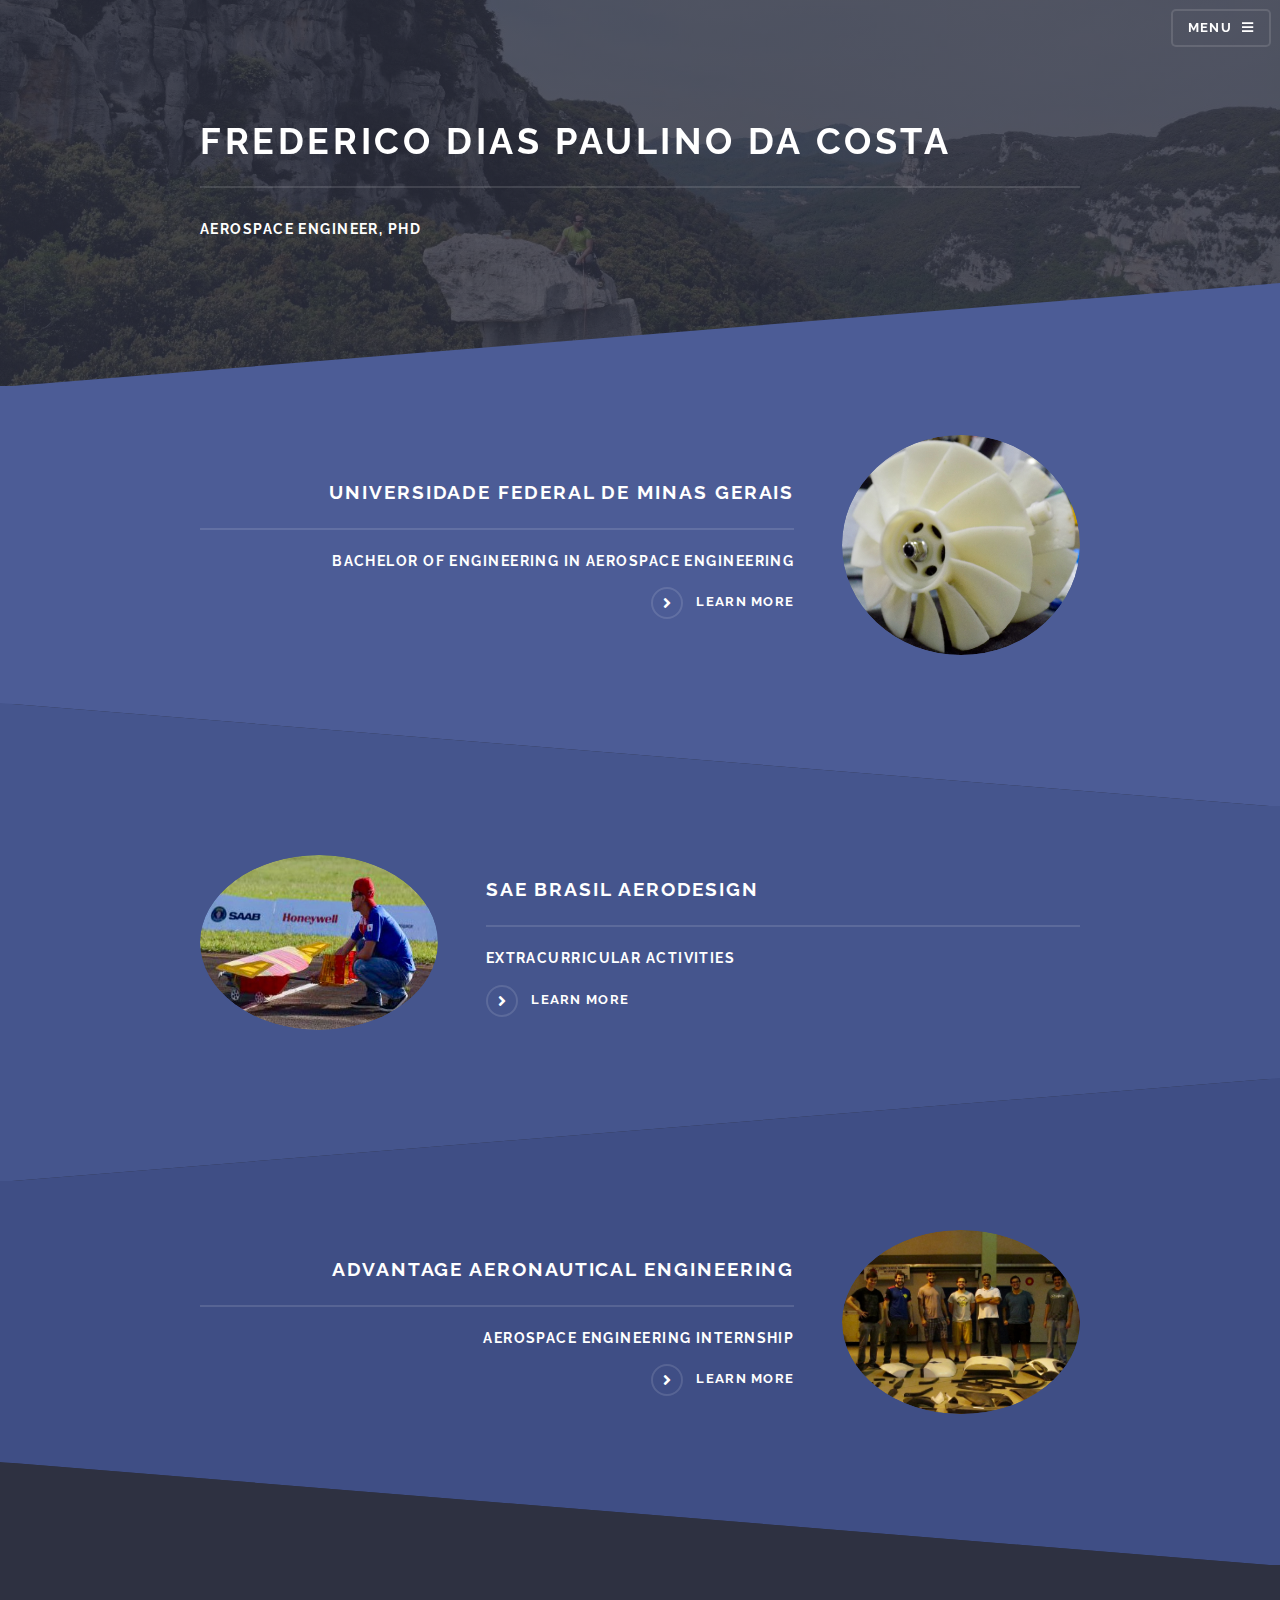
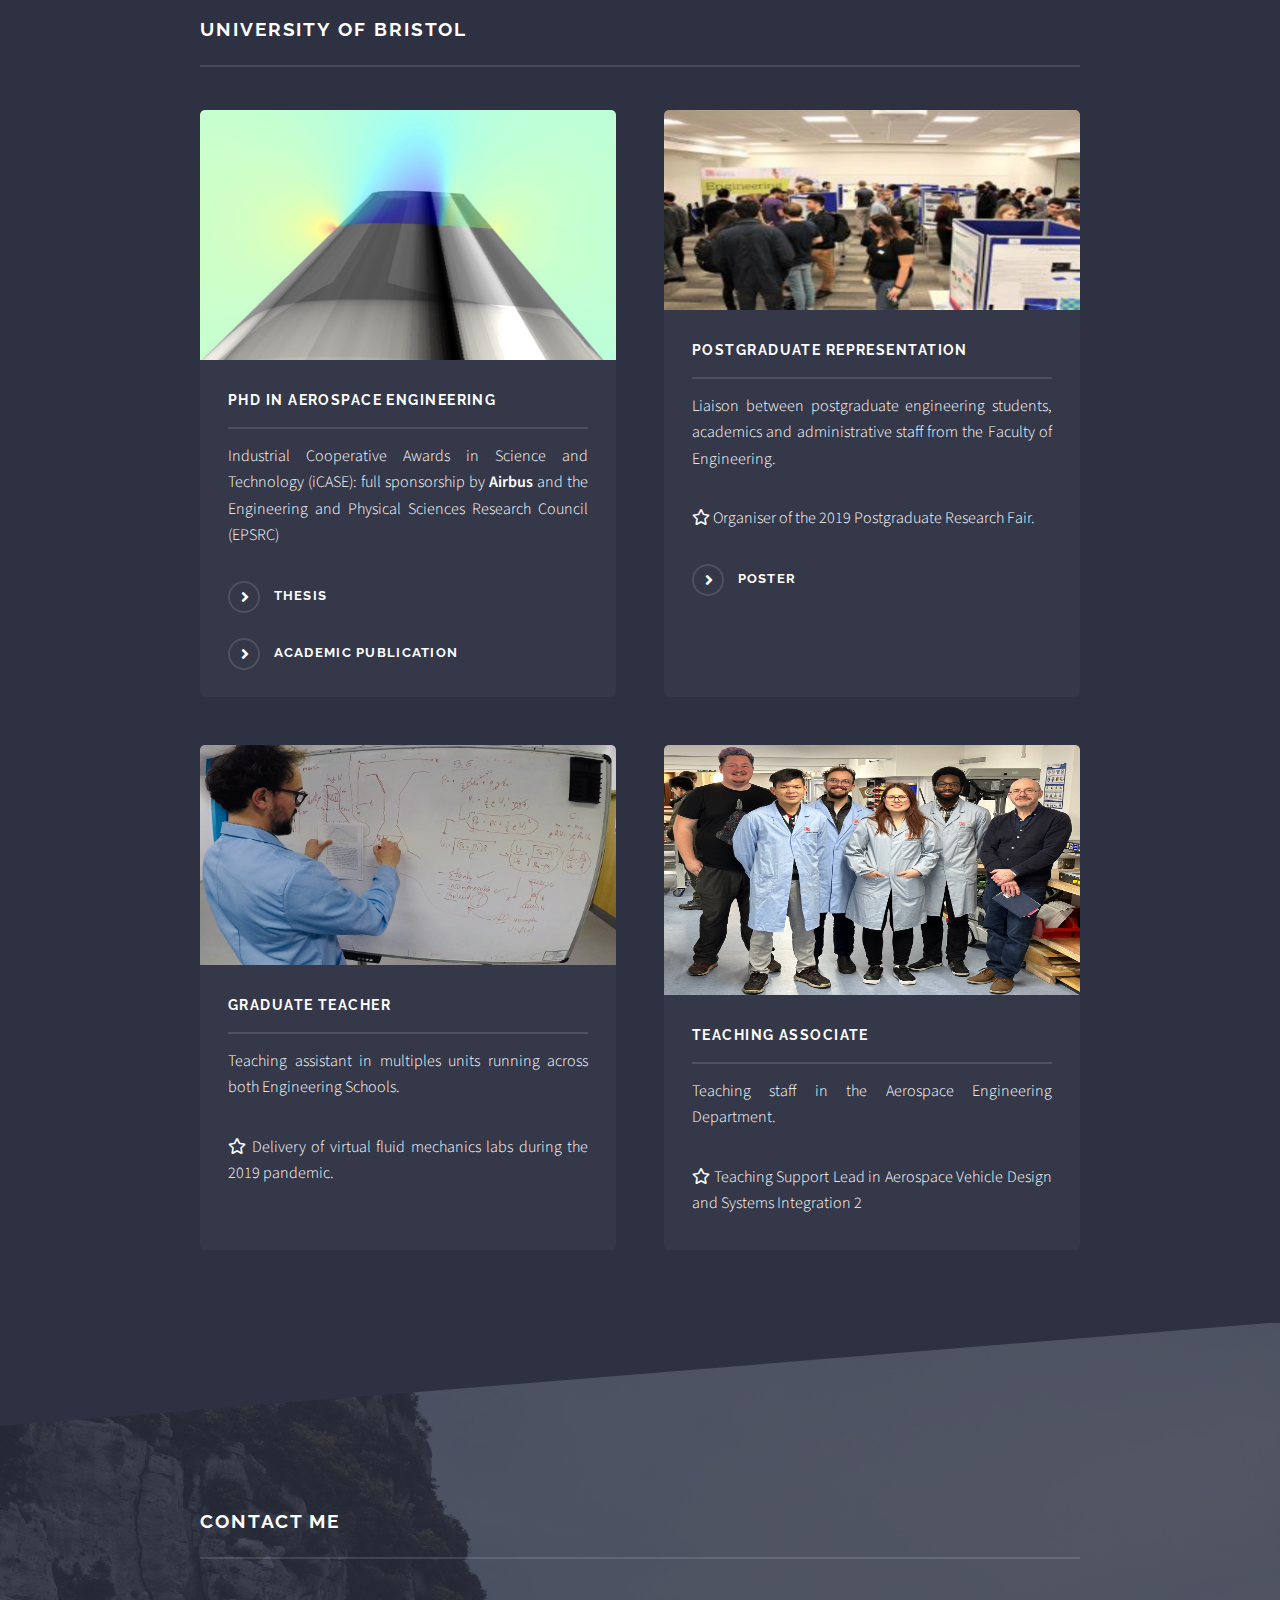
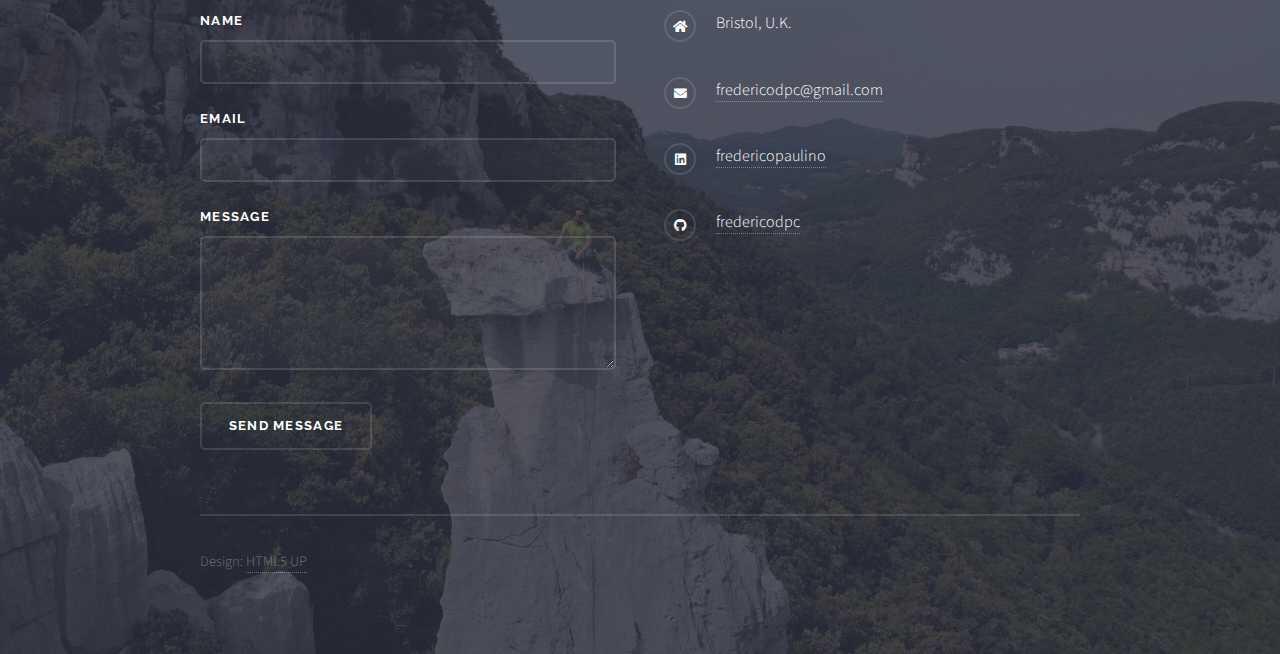
==== commit 0e9f3945: "Update" ====
--- a/index.html
+++ b/index.html
@@ -119,23 +119,25 @@
                                             
                                             <p align="justify">Liaison between postgraduate engineering students, academics and administrative staff from the Faculty of Engineering.</p>
                                             
-                                            <p class="fa-billboard"> Organiser of the 2019 Postgraduate Research Fair.</p>
+                                            <p class="icon fa-star" align="justify"> Organiser of the 2019 Postgraduate Research Fair.</p>
                                             
                                             <a href="images/poster.pdf" class="special">Poster</a>
 										</article>
 										<article>
 											<a href="#" class="image"><img src="images/grad_teacher.jpeg" alt="" width="100" height="220"/></a>
 											<h3 class="major">Graduate Teacher</h3>
-<!--                                            <h5 align="justify">Delivery of virtual fluid mechanics labs during the 2019 pandemic</h5>-->
-                                            
+                                        
 											<p align="justify">Teaching assistant in multiples units running across both Engineering Schools.</p>
                                             
-                                            
+
+                                            <p class="icon fa-star" align="justify"> Delivery of virtual fluid mechanics labs during the 2019 pandemic.</p>
 										</article>
 										<article>
 											<a href="#" class="image"><img src="images/teach_assoc.png" alt="" width="100" height="250"/></a>
 											<h3 class="major">Teaching Associate</h3>
 											<p align="justify">Teaching staff in the Aerospace Engineering Department.</p>
+                                            
+                                            <p class="icon fa-star" align="justify"> Teaching Support Lead in Aerospace Vehicle Design and Systems Integration 2</p>
 										</article>
 									</section>
 <!--
@@ -176,9 +178,9 @@
 								<li class="icon solid fa-home">
 									Bristol, U.K.<br />
 								</li>
-								<li class="icon solid fa-envelope"><a href="#">fredericodpc@gmail.com</a></li>
-                                <li class="icon brands fa-linkedin"><a href="#">linkedin.com/in/fredericopaulino</a>
-                                <li class="icon brands fa-github"><a href="#">github.com/fredericodpc</a></li>
+								<li class="icon solid fa-envelope"><a href="mailto: fredericodpc@gmail.com">fredericodpc@gmail.com</a></li>
+                                <li class="icon brands fa-linkedin"><a href="http://www.linkedin.com/in/fredericopaulino">fredericopaulino</a>
+                                <li class="icon brands fa-github"><a href="http://www.github.com/fredericodpc">fredericodpc</a></li>
 							</ul>
 							<ul class="copyright">
                                 <li>
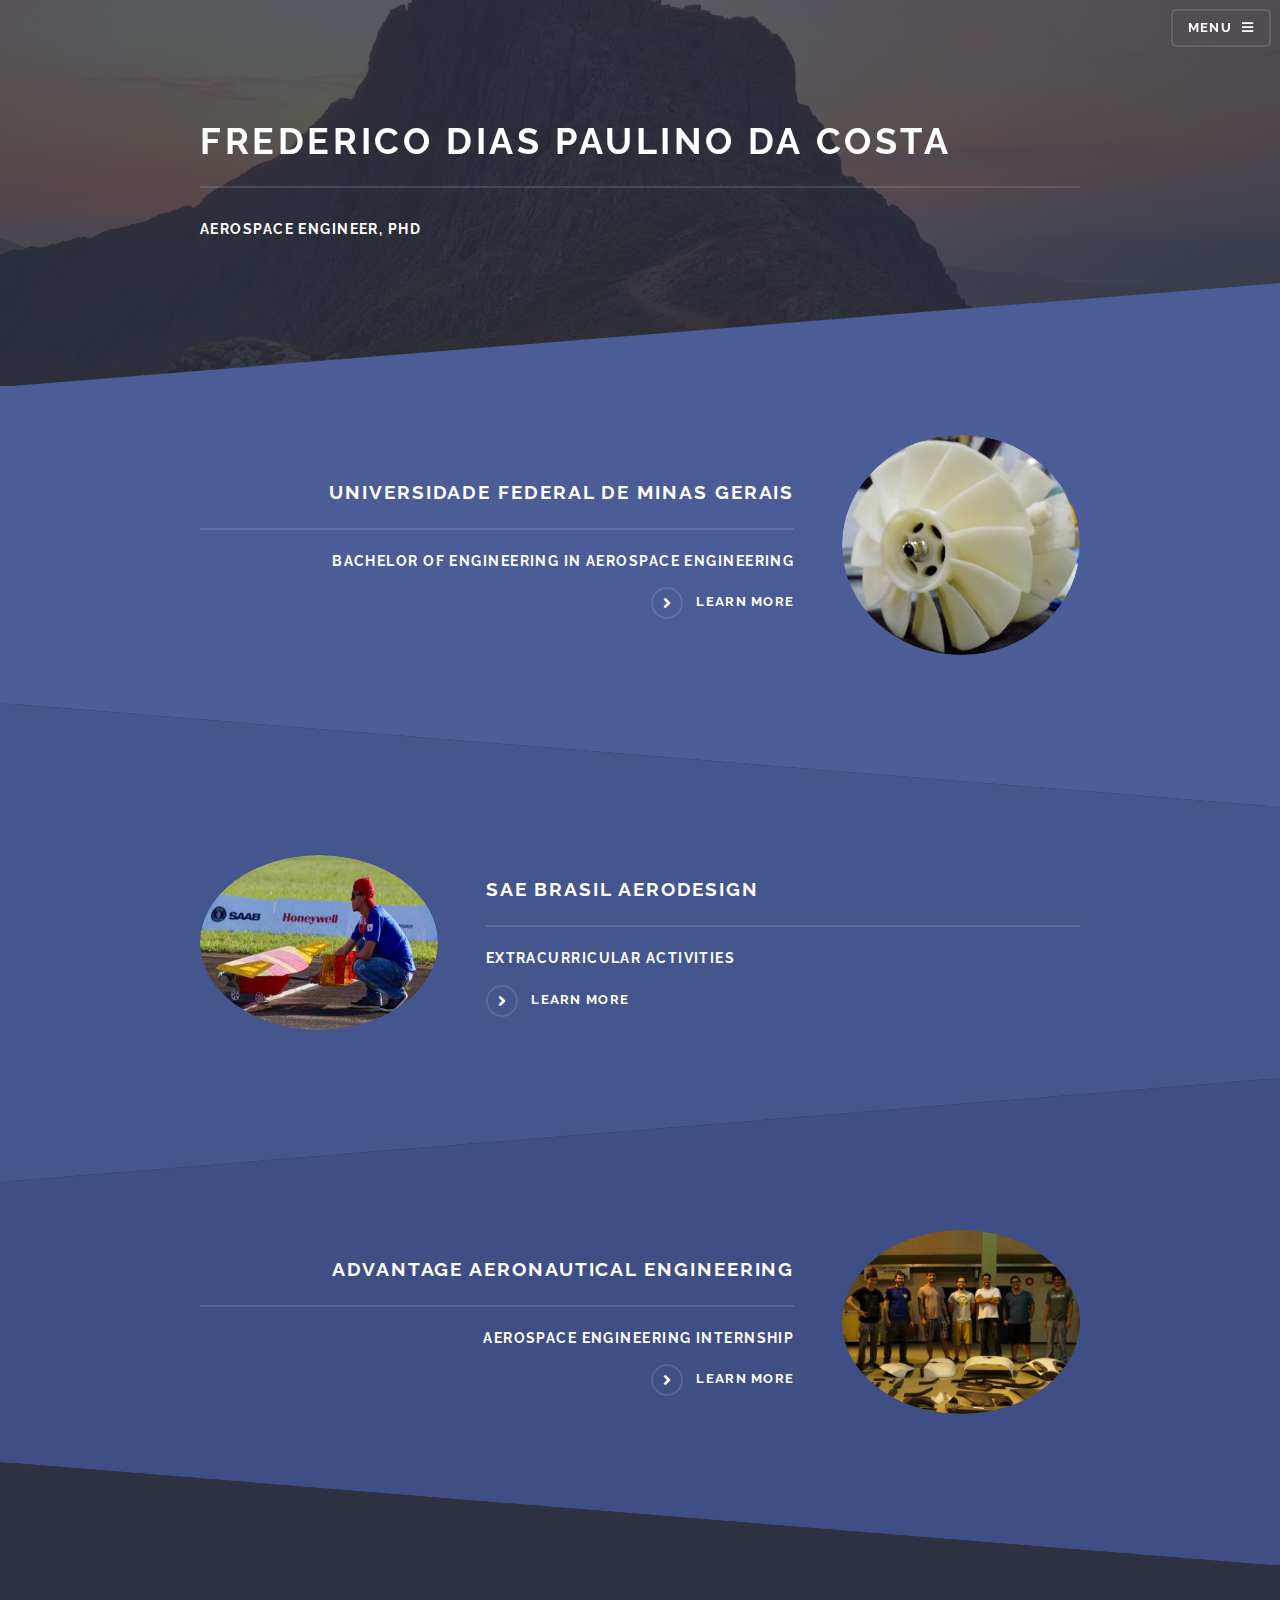
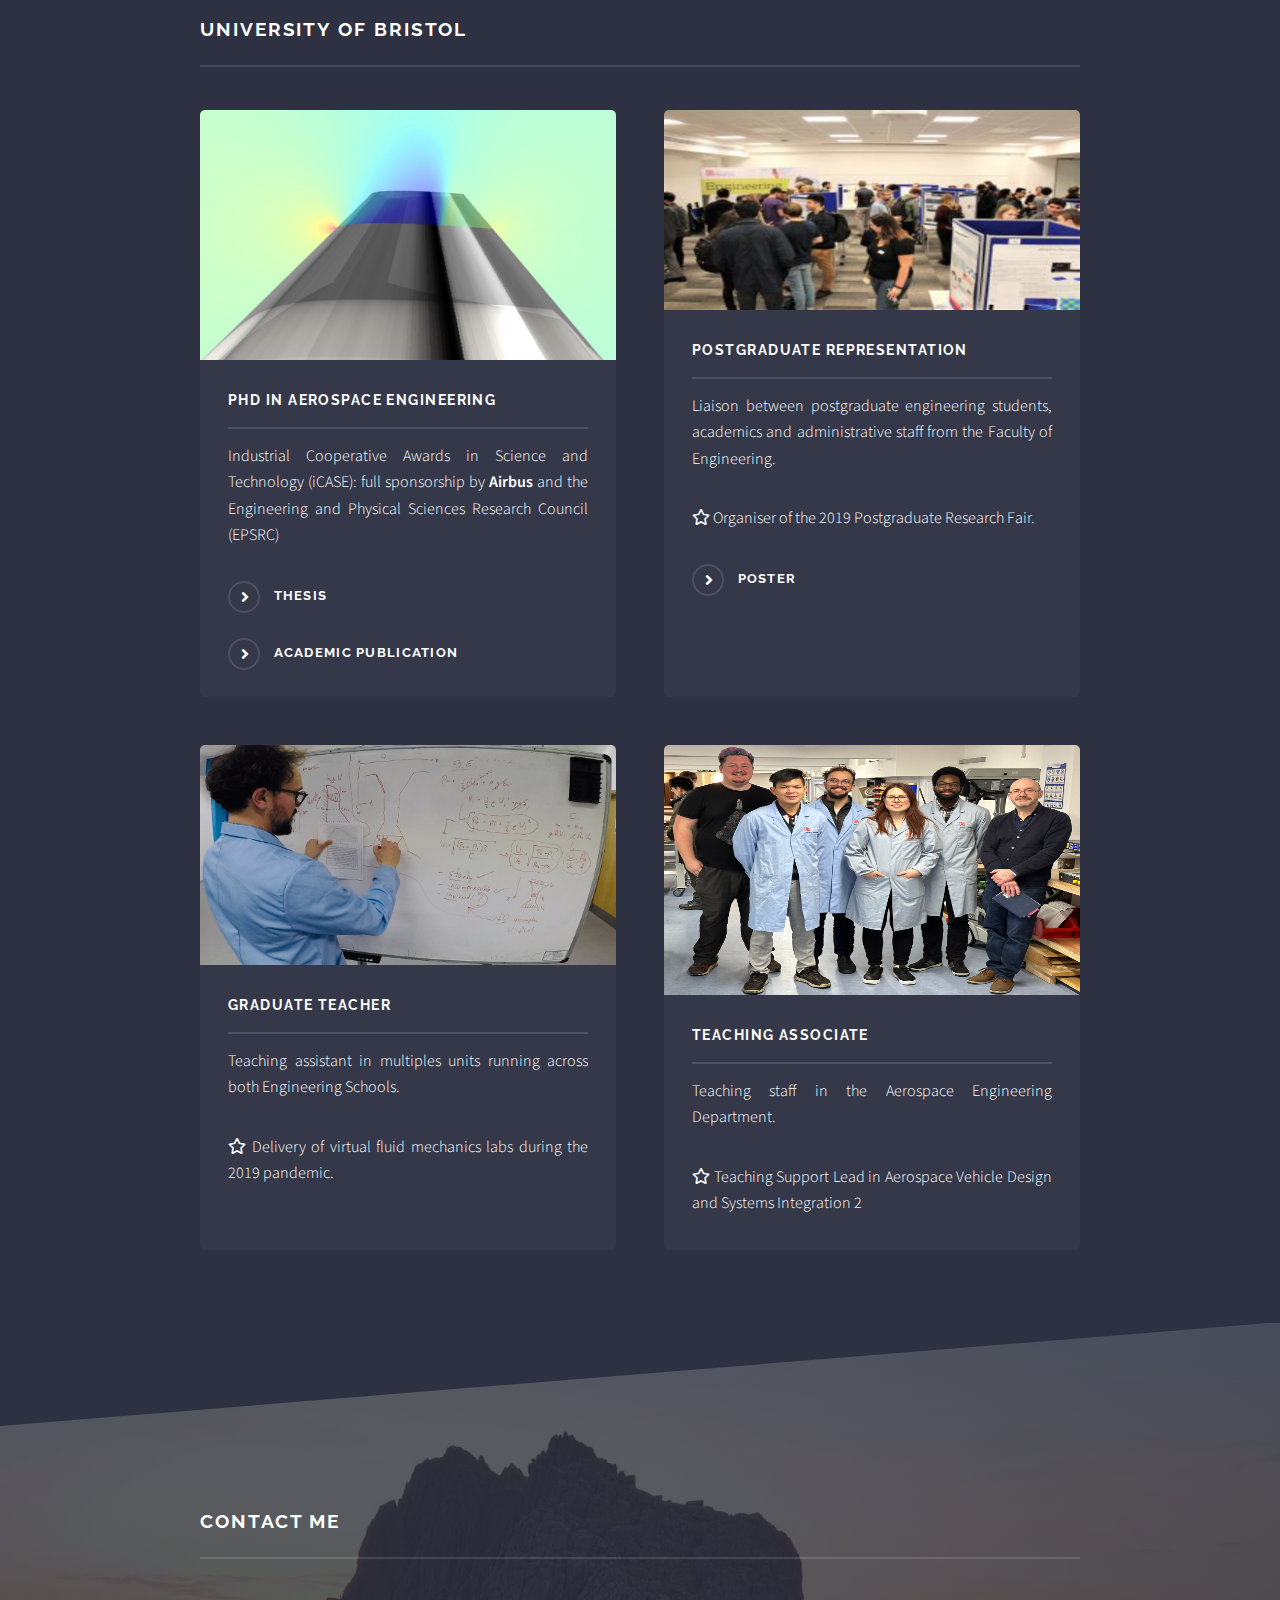
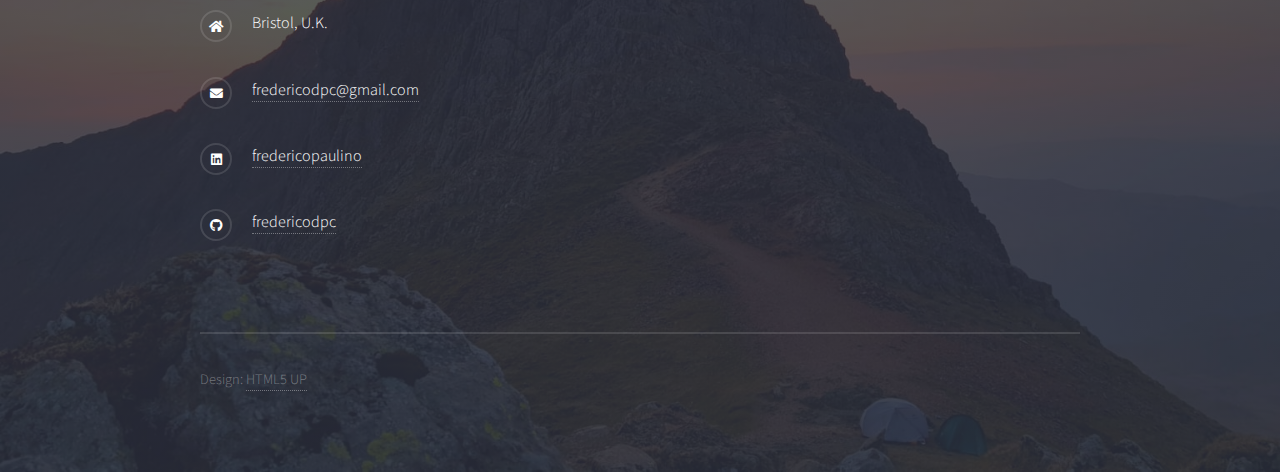
==== commit fa21d74f: "fix: remove contact me form" ====
--- a/index.html
+++ b/index.html
@@ -155,7 +155,8 @@
 						<div class="inner">
 							<h2 class="major">Contact Me</h2>
 							<p></p>
-							<form method="post" action="#">
+<!--
+							<form method="post" action="mailto:fredericodpc@gmail.com">
 								<div class="fields">
 									<div class="field">
 										<label for="name">Name</label>
@@ -174,6 +175,7 @@
 									<li><input type="submit" value="Send Message" /></li>
 								</ul>
 							</form>
+-->
 							<ul class="contact">
 								<li class="icon solid fa-home">
 									Bristol, U.K.<br />
--- a/assets/css/main.css
+++ b/assets/css/main.css
@@ -100,7 +100,7 @@
 
 	body {
 		background-color: #2e3141;
-		background-image: linear-gradient(to top, rgba(46, 49, 65, 0.8), rgba(46, 49, 65, 0.8)), url("../../images/bg.jpg");
+		background-image: linear-gradient(to top, rgba(46, 49, 65, 0.8), rgba(46, 49, 65, 0.8)), url("http://fredericodpc.github.io/images/background_camp_mountain.jpg");
 		background-size: auto,
  cover;
 		background-attachment: fixed,
@@ -3466,7 +3466,7 @@
 			#banner {
 				padding: 7em 0 8.25em 0 ;
 				background-color: #2e3141;
-				background-image: linear-gradient(to top, rgba(46, 49, 65, 0.8), rgba(46, 49, 65, 0.8)), url("../../images/background.jpg");
+				background-image: linear-gradient(to top, rgba(46, 49, 65, 0.8), rgba(46, 49, 65, 0.8)), url("http://fredericodpc.github.io/images/background_camp_mountain.jpg");
 				background-size: auto,
  cover;
 				background-position: center,
@@ -3578,7 +3578,7 @@
 		#wrapper > header {
 			padding: 9em 0 6.25em 0 ;
 			background-color: #2e3141;
-			background-image: linear-gradient(to top, rgba(46, 49, 65, 0.8), rgba(46, 49, 65, 0.8)), url("../../images/bg.jpg");
+			background-image: linear-gradient(to top, rgba(46, 49, 65, 0.8), rgba(46, 49, 65, 0.8)), url("http://fredericodpc.github.io/images/background_camp_mountain.jpg");
 			background-size: auto,
  cover;
 			background-position: center,
@@ -4071,7 +4071,7 @@
 
 		#footer {
 			background-color: #2e3141;
-			background-image: linear-gradient(to top, rgba(46, 49, 65, 0.8), rgba(46, 49, 65, 0.8)), url("../../images/background.jpg");
+			background-image: linear-gradient(to top, rgba(46, 49, 65, 0.8), rgba(46, 49, 65, 0.8)), url("http://fredericodpc.github.io/images/background_camp_mountain.jpg");
 			background-size: auto,
  cover;
 			background-position: center,
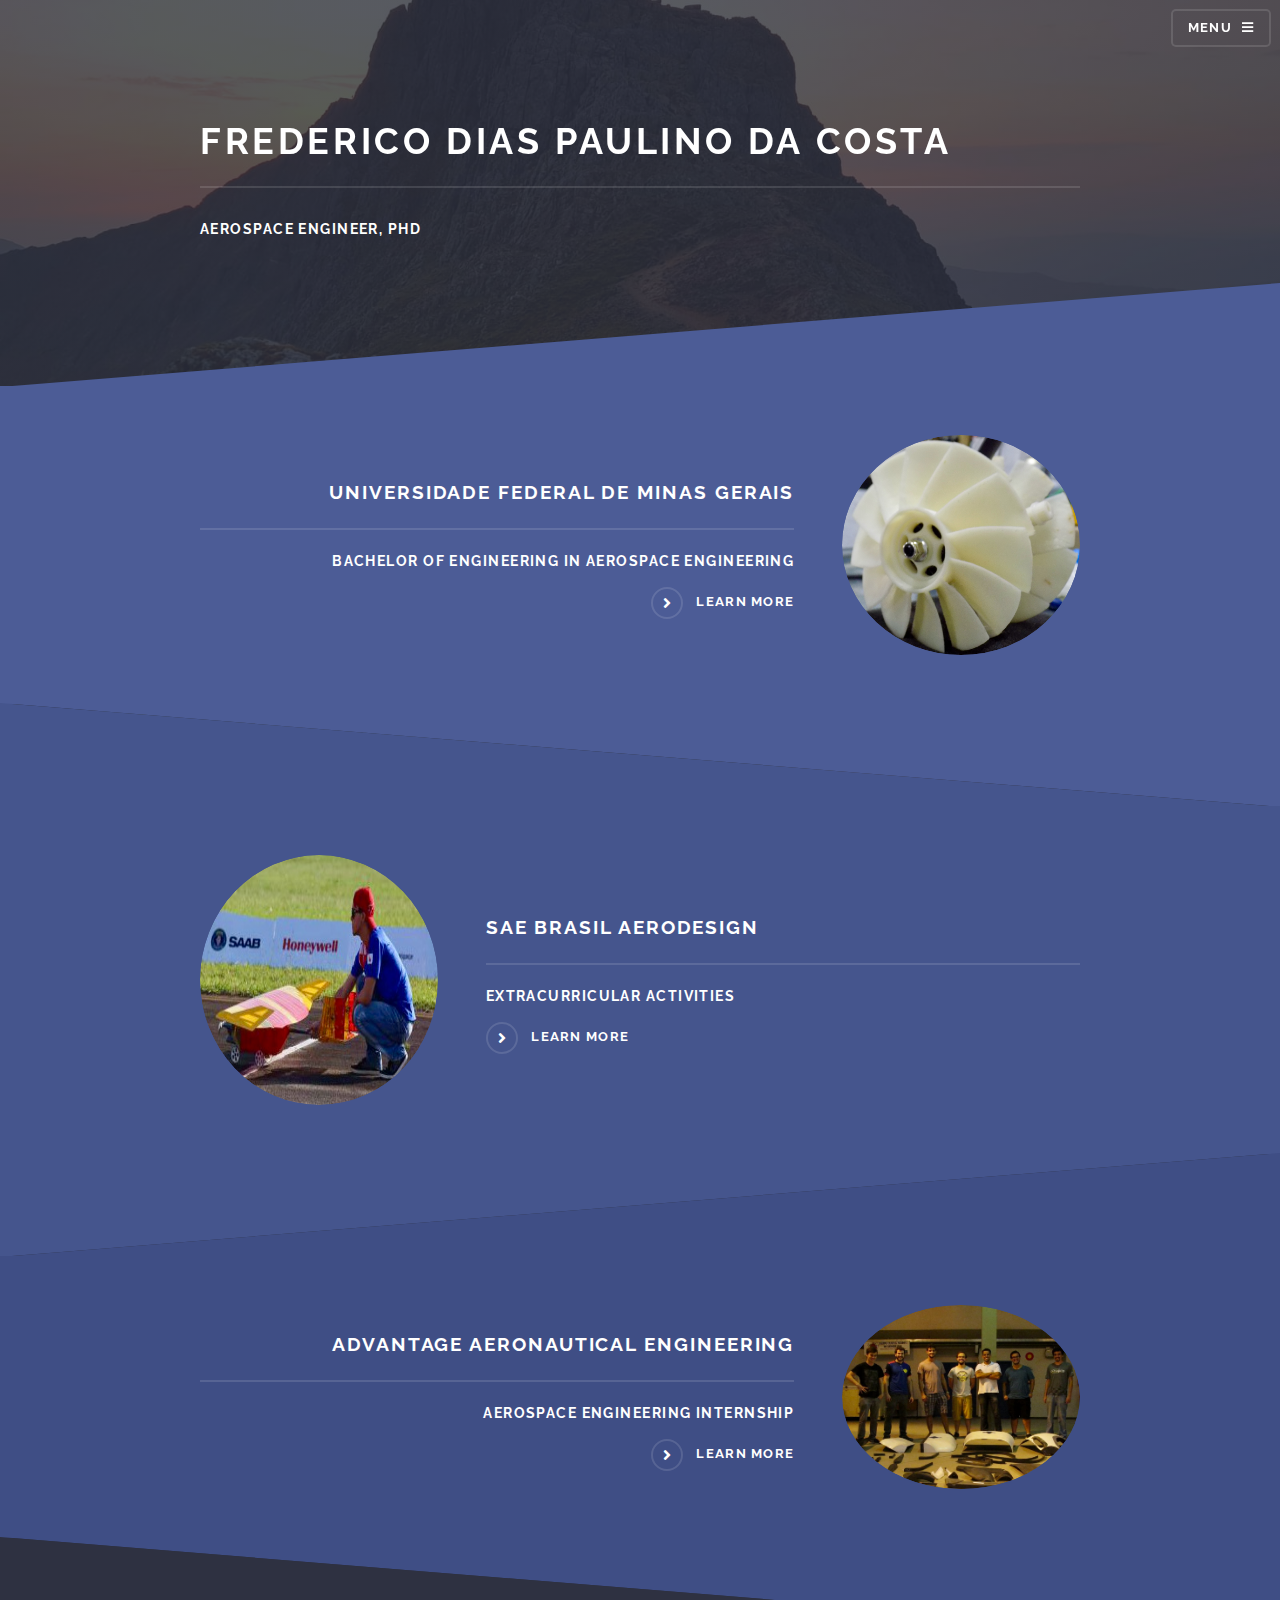
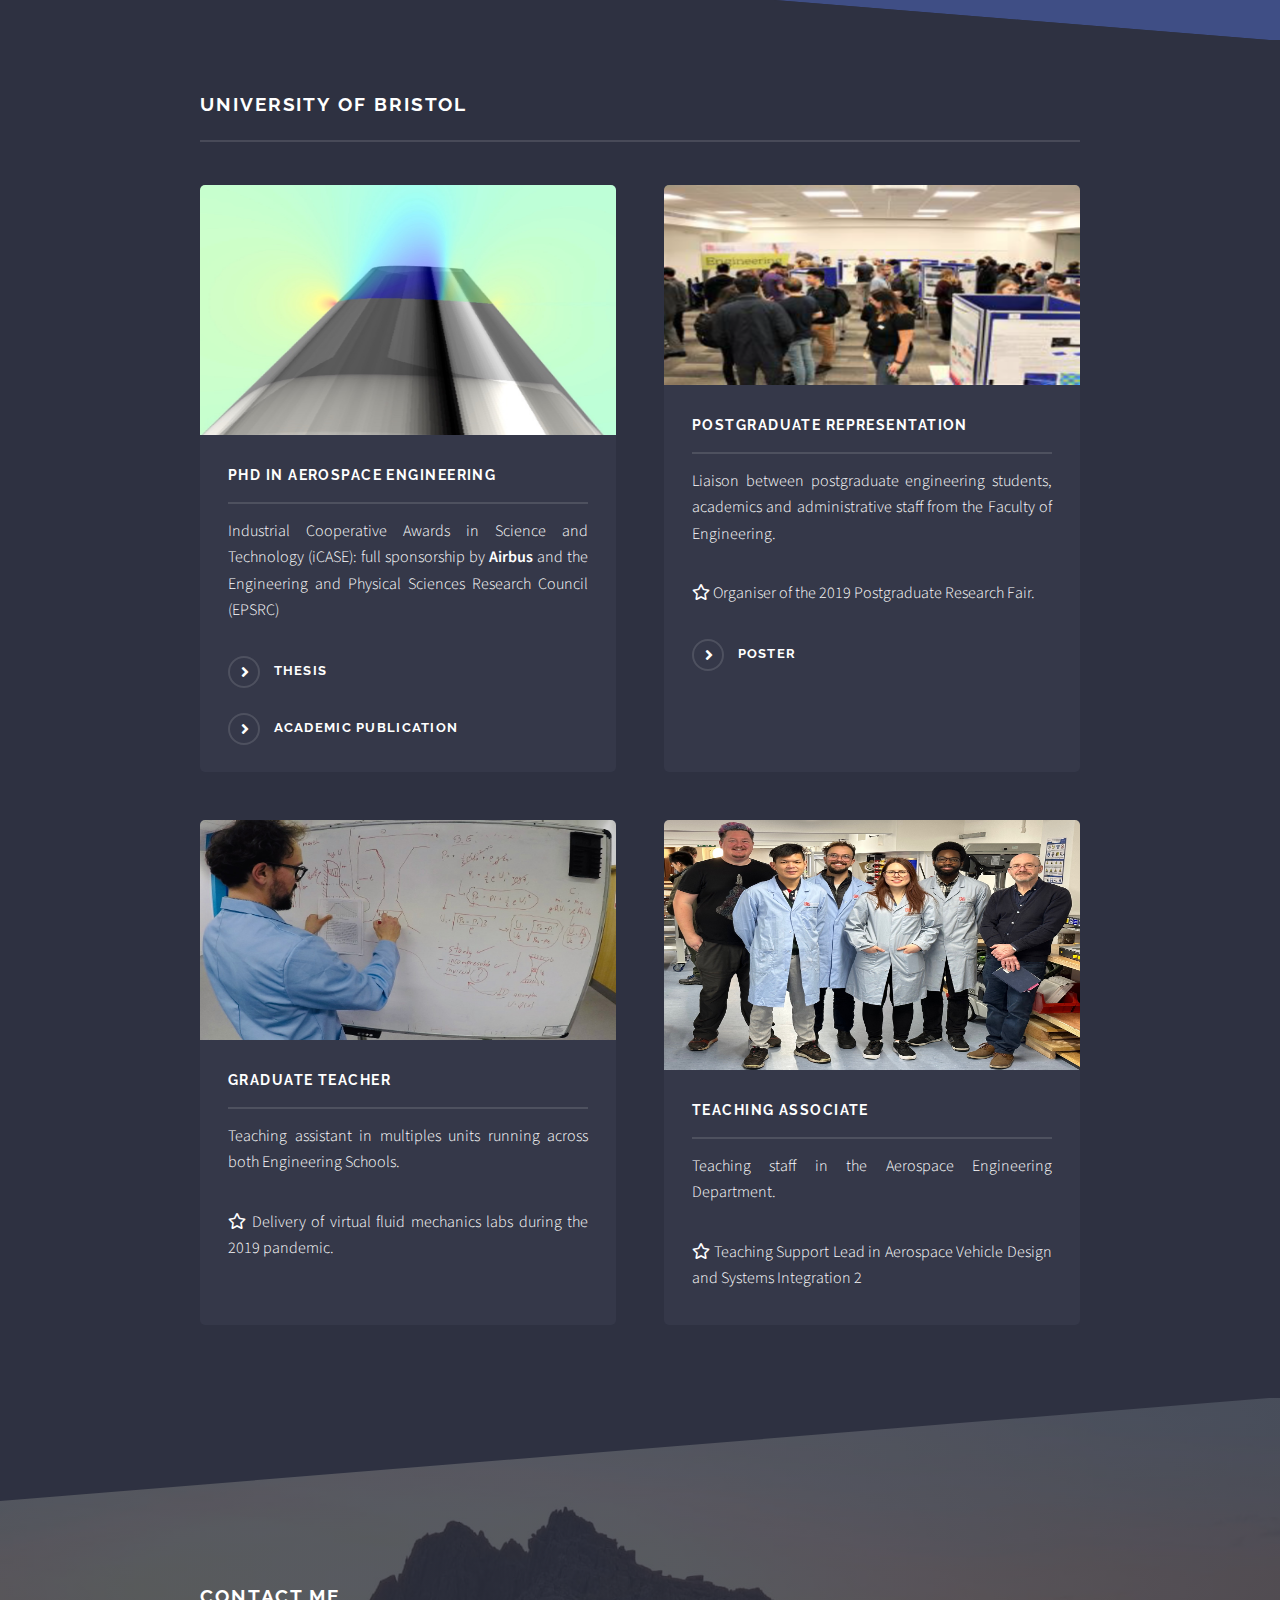
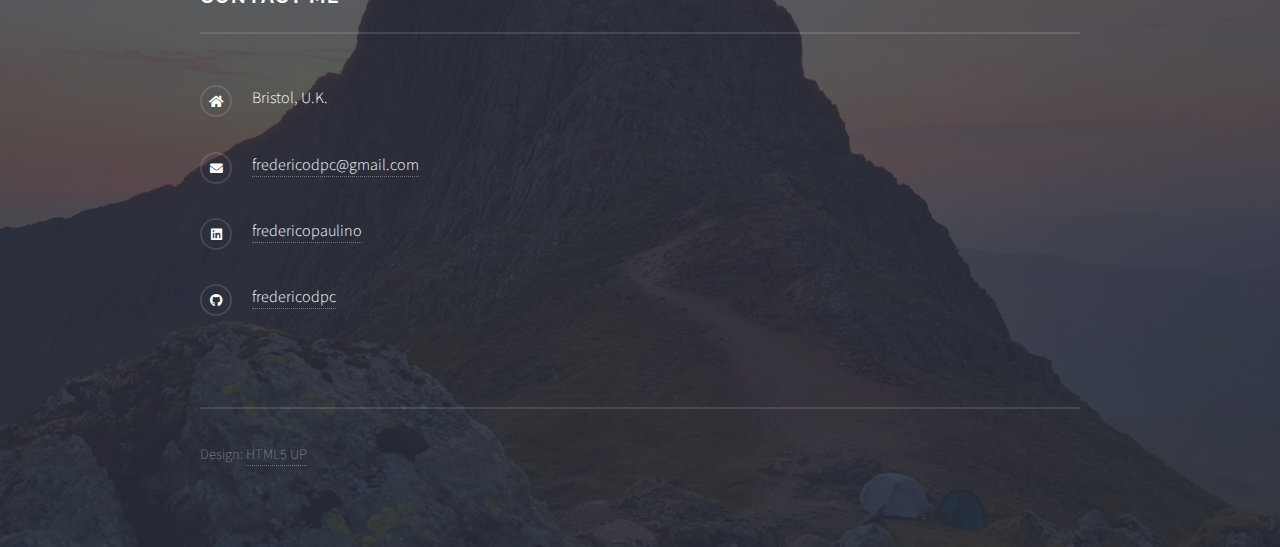
==== commit 7f22e67c: "feat: about me page" ====
--- a/index.html
+++ b/index.html
@@ -70,7 +70,7 @@
 						<!-- Two -->
 							<section id="two" class="wrapper alt spotlight style2">
 								<div class="inner">
-									<a href="#" class="image"><img src="images/aerodesign_1.jpg" alt="" height="175"/></a>
+									<a href="#" class="image"><img src="images/aerodesign_1.jpg" alt="" height="250"/></a>
 									<div class="content">
 										<h2 class="major">SAE Brasil AeroDesign</h2>
 										<h3>Extracurricular Activities</h3>
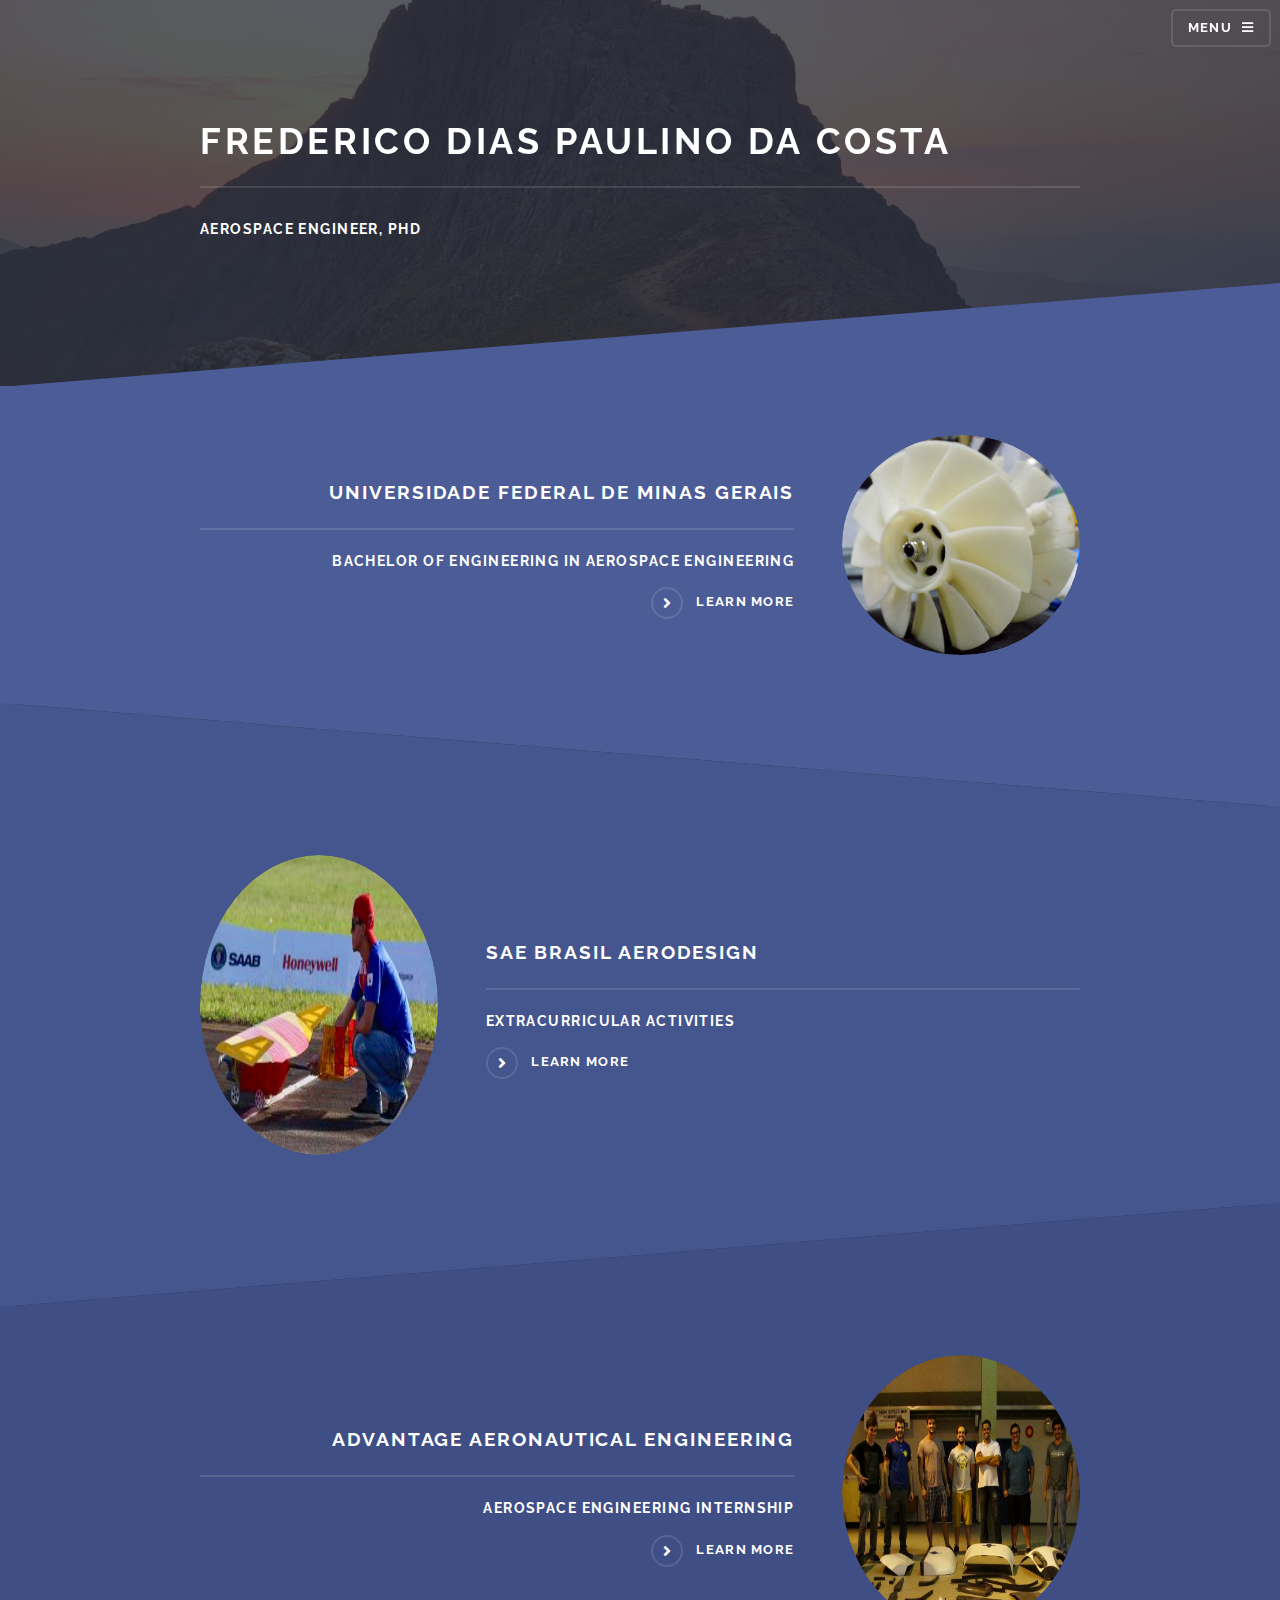
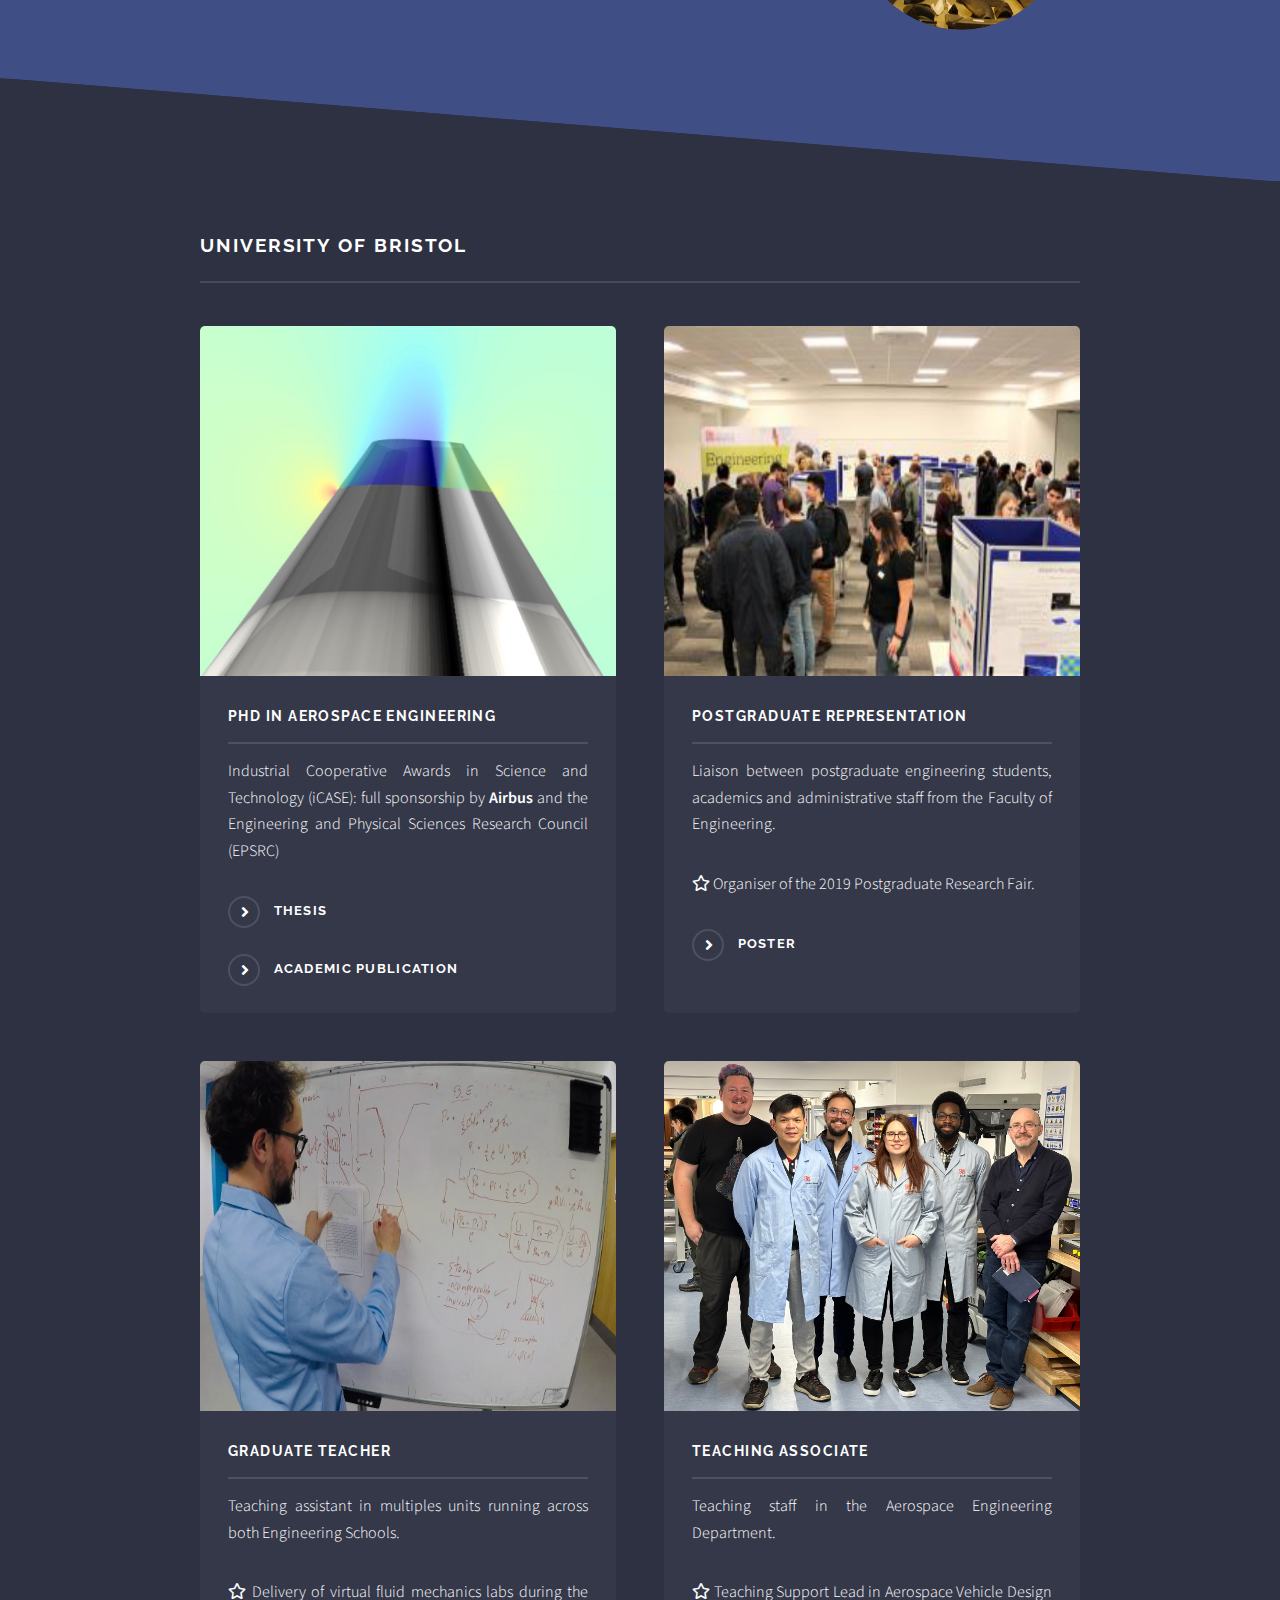
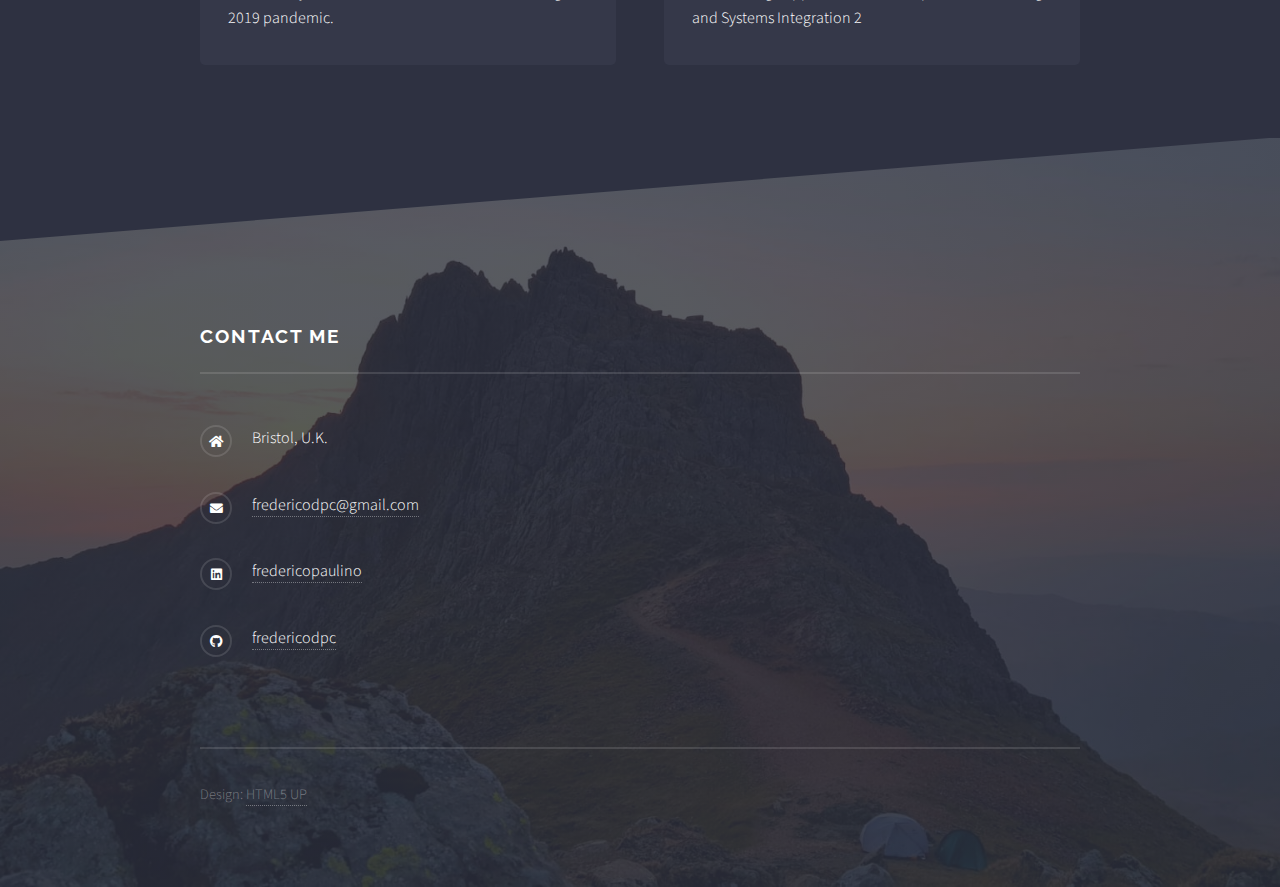
==== commit 804a7912: "fix: images sizes" ====
--- a/index.html
+++ b/index.html
@@ -32,7 +32,7 @@
 							<ul class="links">
 								<li><a href="index.html">Home</a></li>
 								<li><a href="portfolio.html">Portfolio</a></li>
-<!--								<li><a href="elements.html">Elements</a></li>-->
+								<li><a href="aboutme.html">About Me</a></li>
 <!--								<li><a href="#">Log In</a></li>-->
 <!--								<li><a href="#">Sign Up</a></li>-->
 							</ul>
@@ -70,7 +70,7 @@
 						<!-- Two -->
 							<section id="two" class="wrapper alt spotlight style2">
 								<div class="inner">
-									<a href="#" class="image"><img src="images/aerodesign_1.jpg" alt="" height="250"/></a>
+									<a href="#" class="image"><img src="images/aerodesign_1.jpg" alt="" height="300"/></a>
 									<div class="content">
 										<h2 class="major">SAE Brasil AeroDesign</h2>
 										<h3>Extracurricular Activities</h3>
@@ -84,7 +84,7 @@
 						<!-- Three -->
 							<section id="three" class="wrapper spotlight style3">
 								<div class="inner">
-									<a href="#" class="image"><img src="images/advantage_7.jpg" alt="" /></a>
+									<a href="#" class="image"><img src="images/advantage_7.jpg" alt="" height="275"/></a>
 									<div class="content">
 										<h2 class="major">Advantage Aeronautical Engineering</h2>
 										<h3>Aerospace Engineering Internship</h3>
@@ -102,7 +102,7 @@
 <!--									<h3>2017 - 2023</h3>-->
 									<section class="features">
 										<article>
-											<a href="#" class="image"><img src="images/shockshadow.jpeg" alt="" width="100" height="250"/></a>
+											<a href="#" class="image"><img src="images/shockshadow.jpeg" alt="" height="350"/></a>
                                             
 											<h3 class="major">PhD in Aerospace Engineering</h3>
 											
@@ -113,7 +113,7 @@
                                             <a href="https://arc.aiaa.org/doi/10.2514/6.2021-1483" class="special">Academic Publication </a> 
 										</article>
 										<article>
-											<a href="#" class="image"><img src="images/pgr_rep.png" alt="" width="100" height="200"/></a>
+											<a href="#" class="image"><img src="images/pgr_rep.png" alt="" height="350"/></a>
 											
                                             <h3 class="major">Postgraduate Representation</h3>
                                             
@@ -124,7 +124,7 @@
                                             <a href="images/poster.pdf" class="special">Poster</a>
 										</article>
 										<article>
-											<a href="#" class="image"><img src="images/grad_teacher.jpeg" alt="" width="100" height="220"/></a>
+											<a href="#" class="image"><img src="images/grad_teacher.jpeg" alt="" height="350"/></a>
 											<h3 class="major">Graduate Teacher</h3>
                                         
 											<p align="justify">Teaching assistant in multiples units running across both Engineering Schools.</p>
@@ -133,7 +133,7 @@
                                             <p class="icon fa-star" align="justify"> Delivery of virtual fluid mechanics labs during the 2019 pandemic.</p>
 										</article>
 										<article>
-											<a href="#" class="image"><img src="images/teach_assoc.png" alt="" width="100" height="250"/></a>
+											<a href="#" class="image"><img src="images/teach_assoc.png" alt="" height="350"/></a>
 											<h3 class="major">Teaching Associate</h3>
 											<p align="justify">Teaching staff in the Aerospace Engineering Department.</p>
                                             
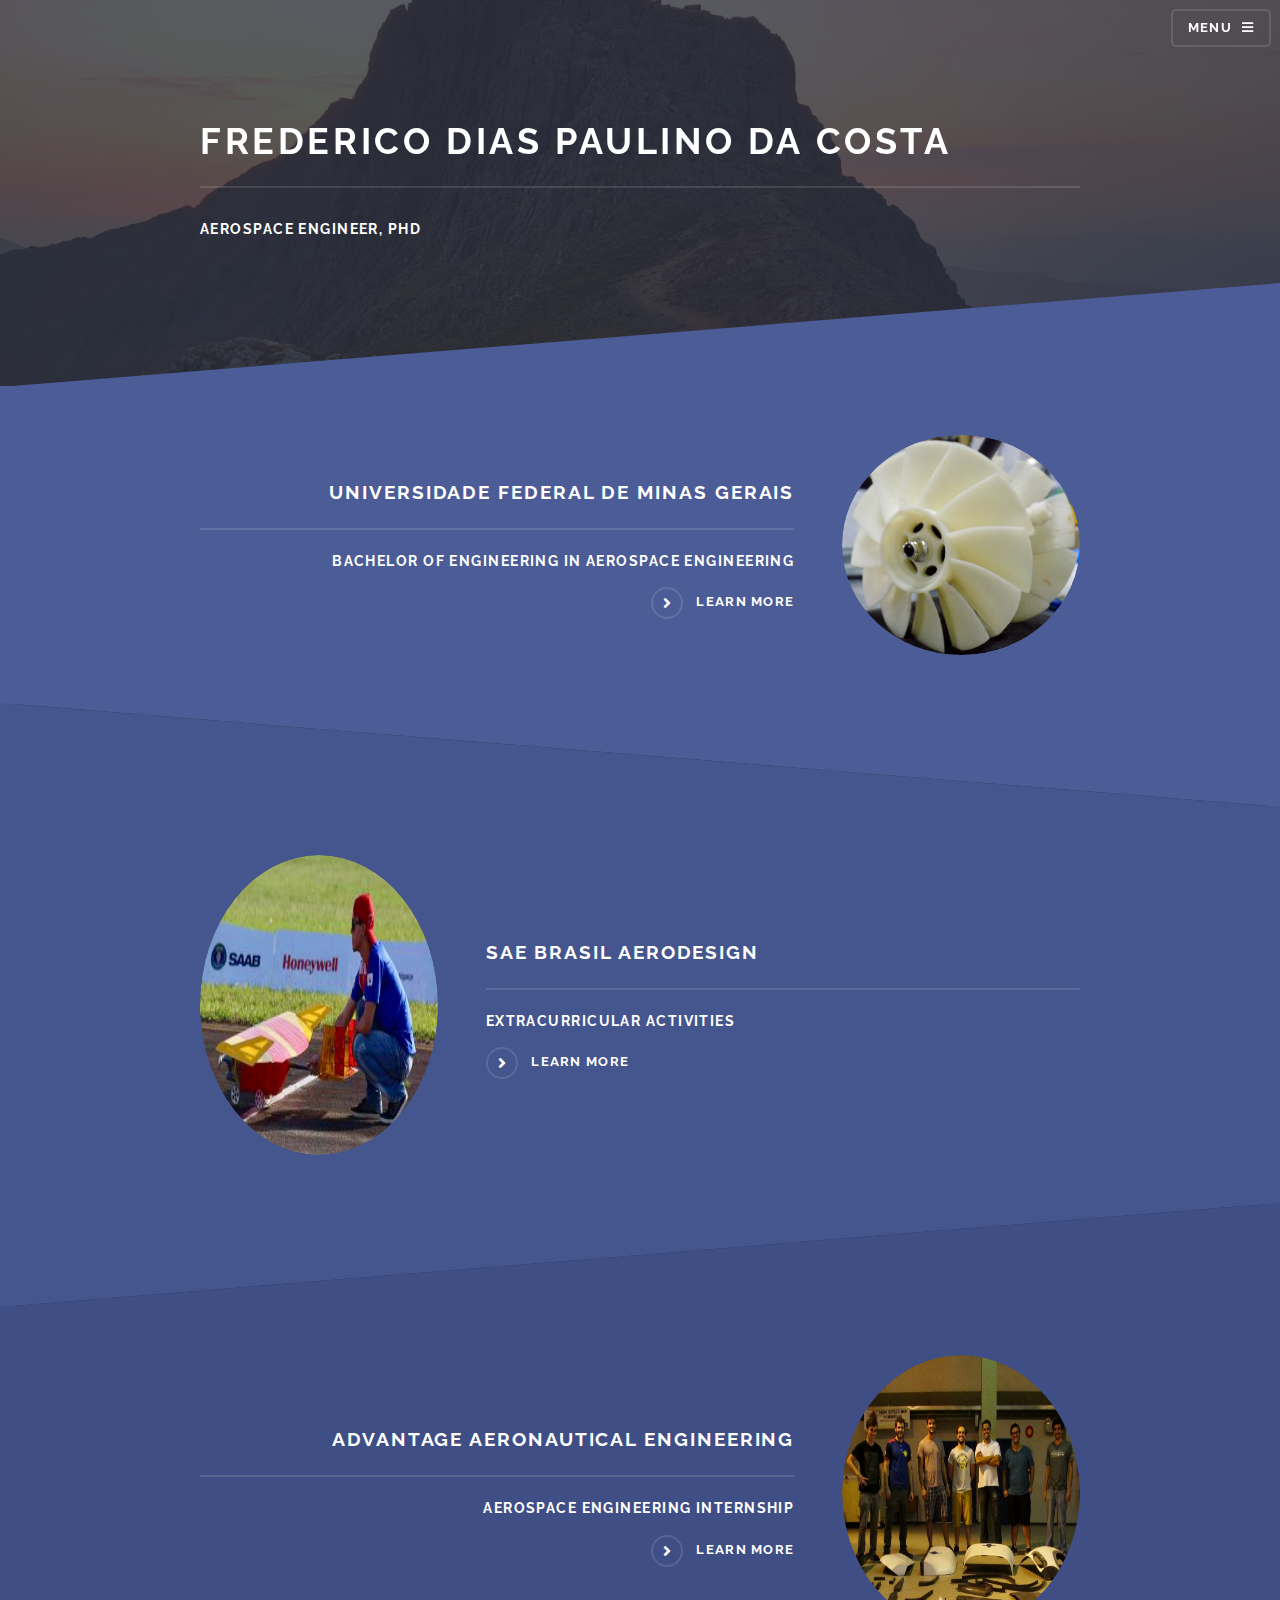
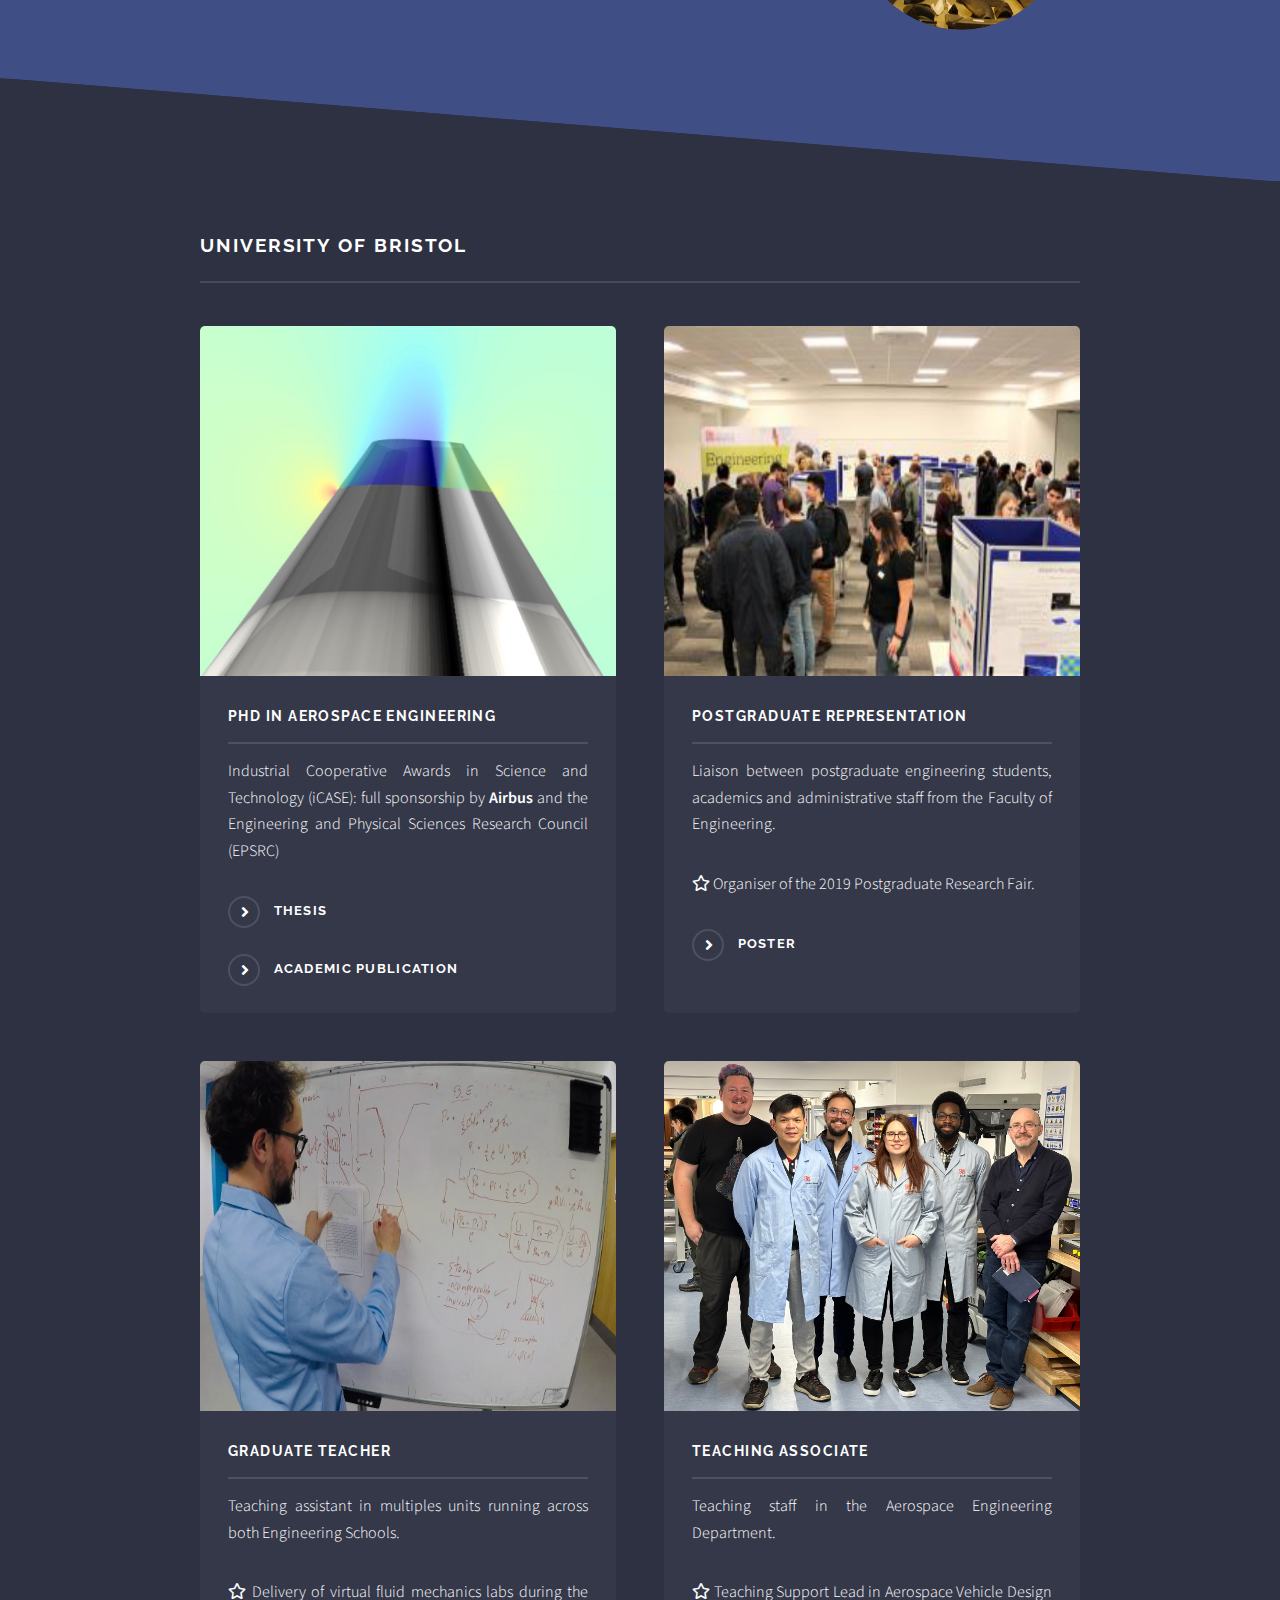
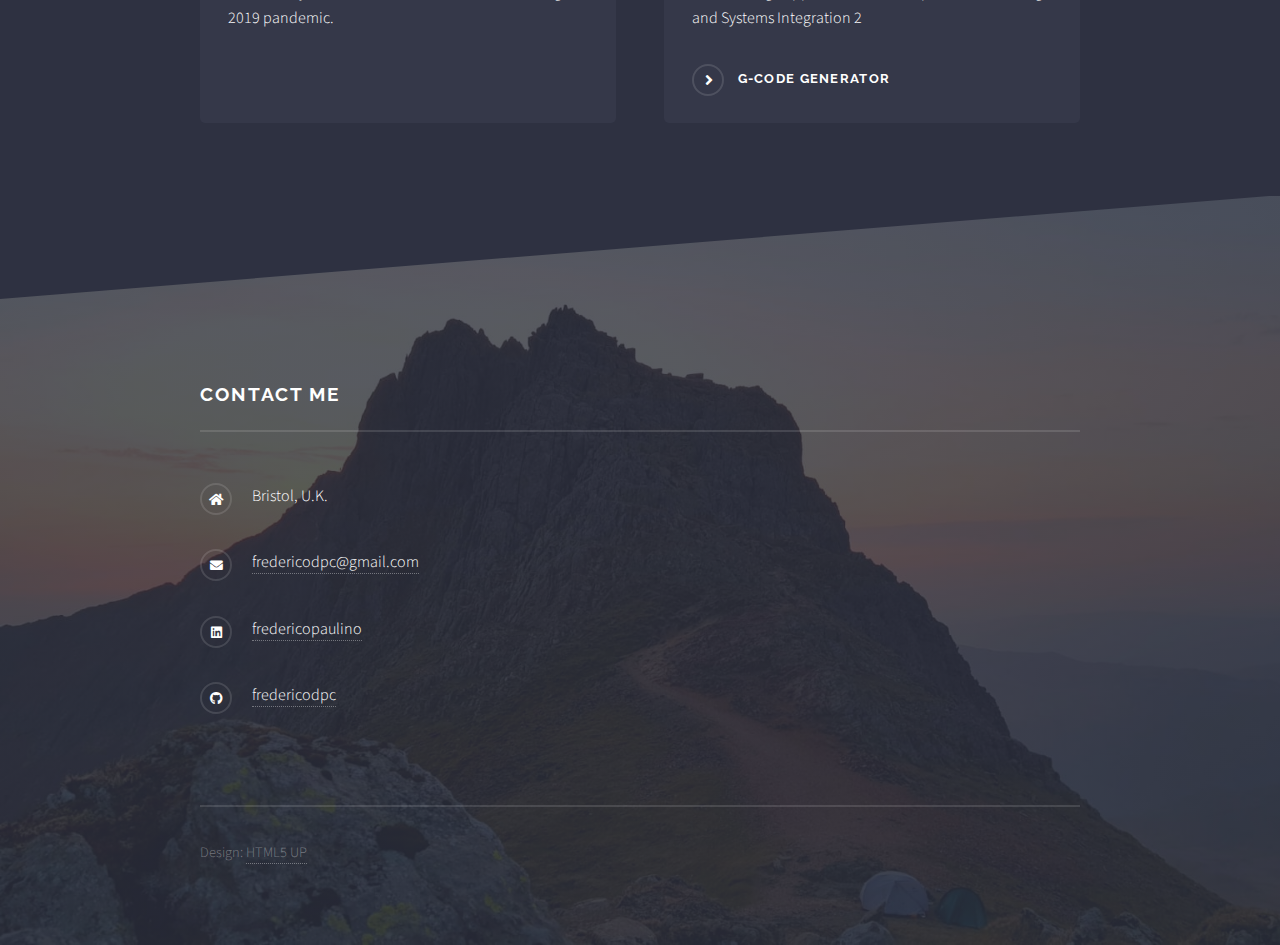
==== commit 2c6b06d3: "feat: link to gcode gen" ====
--- a/index.html
+++ b/index.html
@@ -138,6 +138,8 @@
 											<p align="justify">Teaching staff in the Aerospace Engineering Department.</p>
                                             
                                             <p class="icon fa-star" align="justify"> Teaching Support Lead in Aerospace Vehicle Design and Systems Integration 2</p>
+                                            
+                                            <a href="portfolio.html#ta" class="special">G-Code Generator</a>
 										</article>
 									</section>
 <!--
